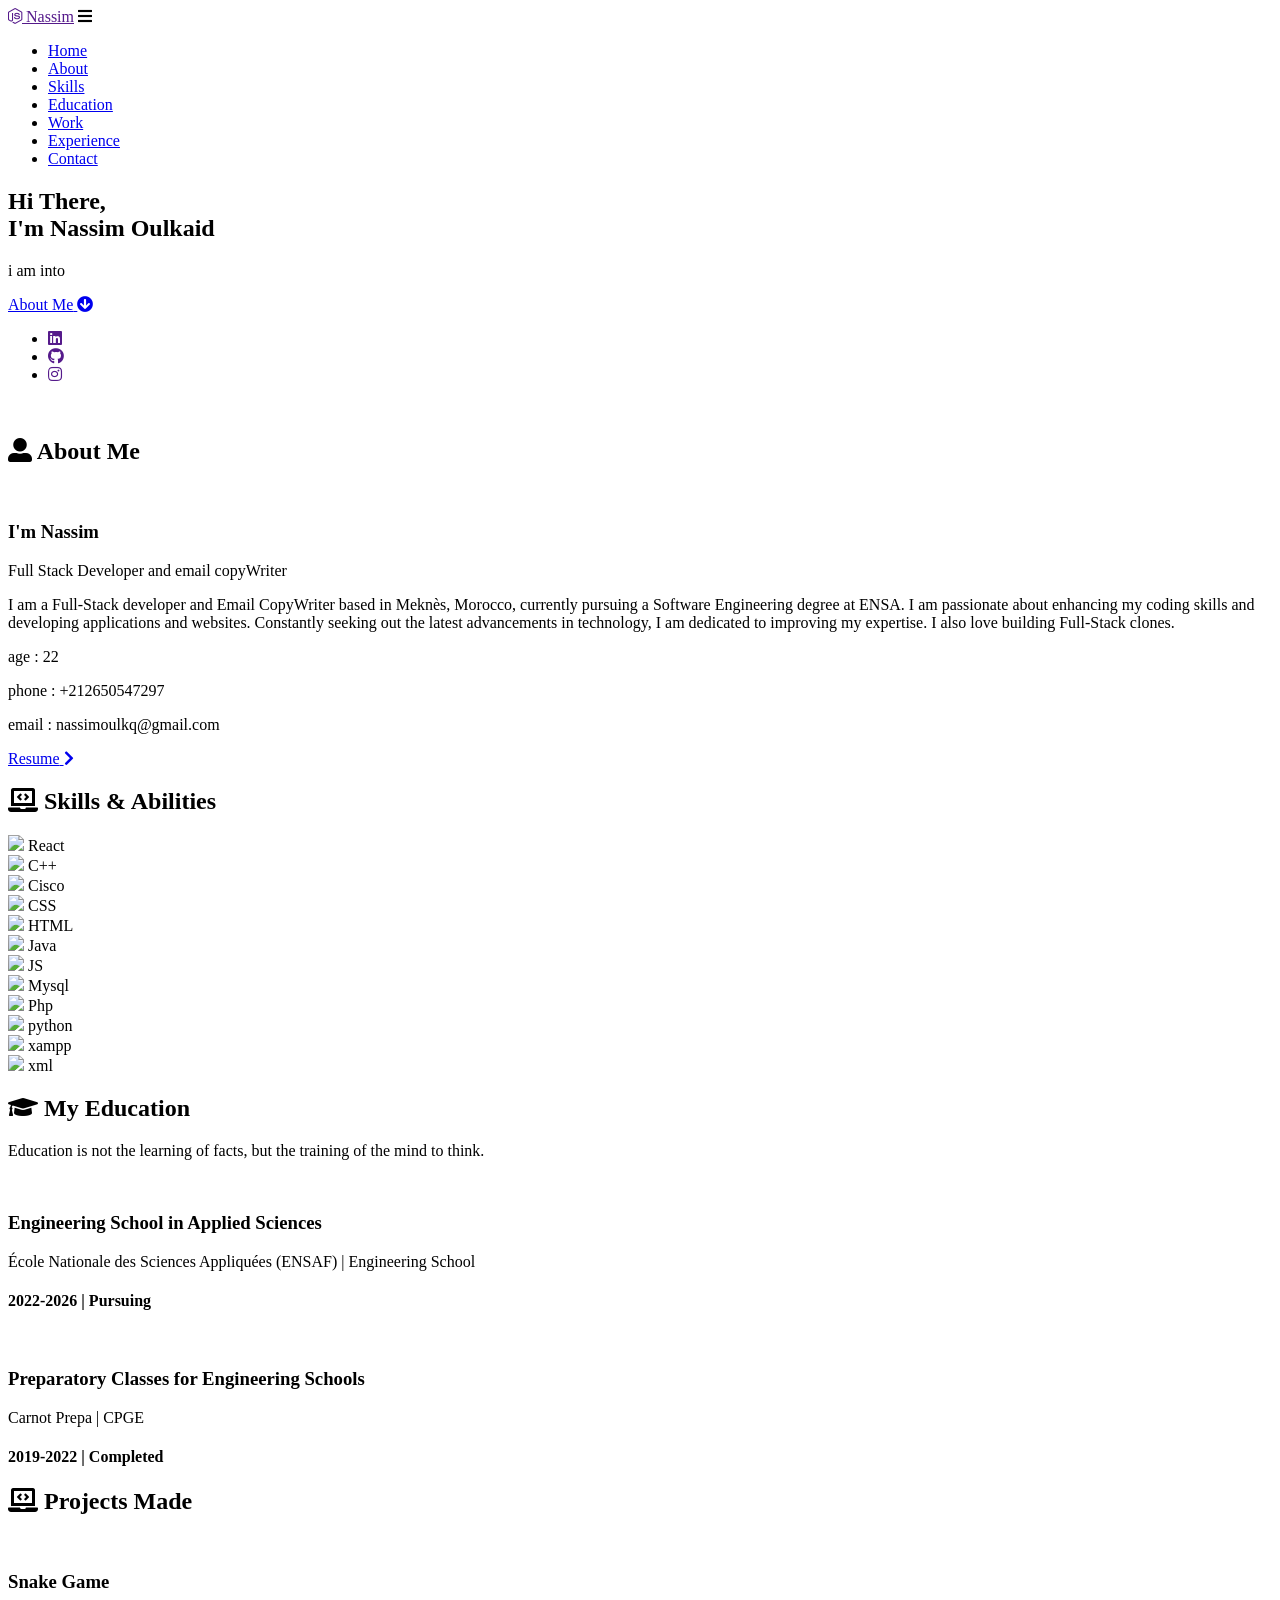
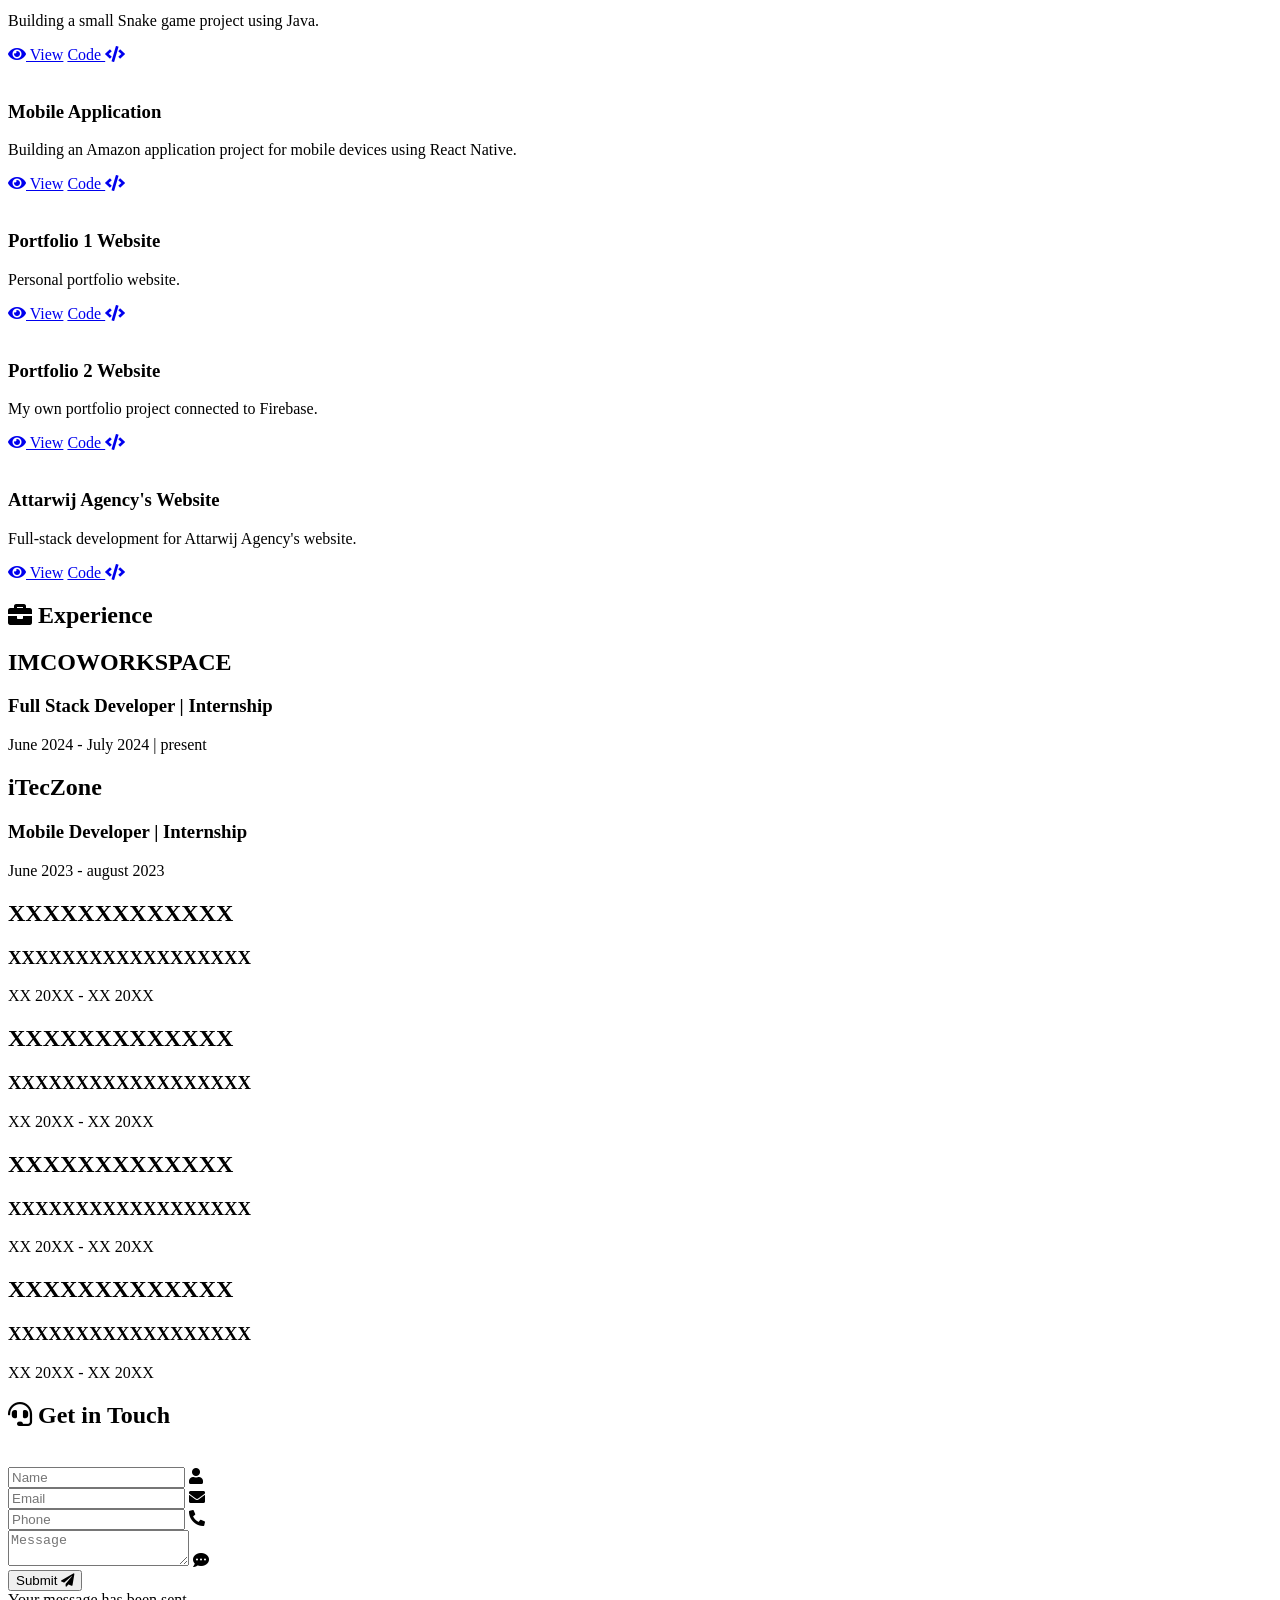
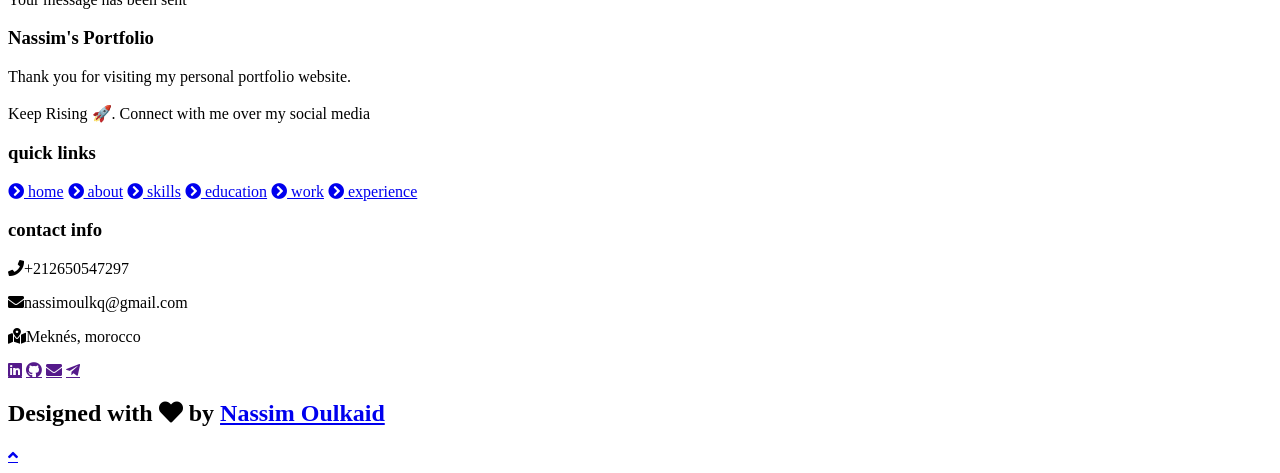
==== index.html @ 8aca0e91 "Updated files" ====
<!DOCTYPE html>
<html lang="en">
<head>
    <meta charset="UTF-8">
    <meta http-equiv="X-UA-Compatible" content="IE=edge">
    <meta name="viewport" content="width=device-width, initial-scale=1.0">
    <meta name="keywords" content="Nassim Oulkaid, portfolio, Nassim, full stack dev, personal portfolio lifecodes, portfolio design, portfolio website, personal portfolio" />
    <meta name="description" content="Welcome to Nassim's Portfolio. Full-Stack Web Developer and Android App Developer" />
    <!-- Custom CSS -->
    <link rel="stylesheet" href="style.css">
    <!-- Font Awesome -->
    <link rel="stylesheet" href="https://cdnjs.cloudflare.com/ajax/libs/font-awesome/5.15.3/css/all.min.css" integrity="sha512-iBBXm8fW90+nuLcSKlbmrPcLa0OT92xO1BIsZ+ywDWZCvqsWgccV3gFoRBv0z+8dLJgyAHIhR35VZc2oM/gI1w==" crossorigin="anonymous" referrerpolicy="no-referrer" />
    <!-- Favicon -->
    <link id='favicon' rel="shortcut icon" href="./assets/images/profile.png" type="image/x-png">
    <title>Portfolio | Nassim Oulkaid</title>
</head>
<body oncontextmenu="return false">
<!-- navbar starts -->
<header>
        <a href="" class="logo"><i class="fab fa-node-js"></i> Nassim</a>

        <div id="menu" class="fas fa-bars"></div>
        <nav class="navbar">
            <ul>
            <li><a class="active" href="#home">Home</a></li>
            <li><a href="#about">About</a></li>
            <li><a href="#skills">Skills</a></li>
            <li><a href="#education">Education</a></li>
            <li><a href="#work">Work</a></li>
            <li><a href="#experience">Experience</a></li>
            <li><a href="#contact">Contact</a></li>
            </ul>
        </nav>
</header>
<!-- navbar ends -->


<!-- hero section starts -->
<section class="home" id="home">
    <div id="particles-js"></div>

    <div class="content">
    <h2>Hi There,<br/> I'm Nassim <span>Oulkaid</span></h2>
    <p>i am into <span class="typing-text"></span></p>
    <a href="#about" class="btn"><span>About Me</span>
      <i class="fas fa-arrow-circle-down"></i>
    </a>
    <div class="socials">
        <ul class="social-icons">
          <li><a class="linkedin" aria-label="LinkedIn" href="" target="_blank"><i class="fab fa-linkedin"></i></a></li> 
          <li><a class="github" aria-label="GitHub" href="" target="_blank"><i class="fab fa-github"></i></a></li>
          <li><a class="instagram" aria-label="Instagram" href=""><i class="fab fa-instagram" target="_blank"></i></a></li>
        </ul>
      </div>
    </div>
<div class="image">
    <img draggable="false" class="tilt" src="./assets/images/profile.png" alt="">
</div>
</section>
<!-- hero section ends -->


<!-- about section starts -->
<section class="about" id="about">
    <h2 class="heading"><i class="fas fa-user-alt"></i> About <span>Me</span></h2>
    
    <div class="row">

    <div class="image">
        <img draggable="false" class="tilt" src="./assets/images/profile2.jpeg" alt="">
    </div>
    <div class="content">
        <h3>I'm Nassim</h3>
        <span class="tag">Full Stack Developer and email copyWriter</span>
        
        <p>I am a Full-Stack developer and Email CopyWriter based in Meknès, Morocco,
           currently pursuing a Software Engineering degree at ENSA.
           I am passionate about enhancing my coding skills and developing applications and websites.
           Constantly seeking out the latest advancements in technology,
           I am dedicated to improving my expertise. I also love building Full-Stack clones. </p>
        
        <div class="box-container">
            <div class="box">
              <p><span> age : </span> 22 </p>
              <p><span> phone : </span> +212650547297 </p>
            </div> 
            <div class="box">
              <p><span> email : </span> nassimoulkq@gmail.com</p>
            </div>
        </div>
        
        <div class="resumebtn">
            <a href="#" target="_blank" class="btn"><span>Resume</span>
                <i class="fas fa-chevron-right"></i>
            </a>
        </div>

    </div>
    </div>
</section>
<!-- about section ends -->

<!-- skills section starts -->
<section class="skills" id="skills">

    <h2 class="heading"><i class="fas fa-laptop-code"></i> Skills & <span>Abilities</span></h2>

    <div class="container">
          <div class="row" id="skillsContainer">

            <div class="bar">
              <div class="info">
                <img src="assets/icones/atom.png"/>
                <span>React</span>
              </div>
            </div> 
            <div class="bar">
              <div class="info">
                <img src="assets/icones/c-.png"/>
                <span>C++</span>
              </div>
            </div> 
            <div class="bar">
              <div class="info">
                <img src="assets/icones/cisco.png"/>
                <span>Cisco</span>
              </div>
            </div> 
            <div class="bar">
              <div class="info">
                <img src="assets/icones/css-3.png"/>
                <span>CSS</span>
              </div>
            </div> 
            <div class="bar">
              <div class="info">
                <img src="assets/icones/html.png"/>
                <span>HTML</span>
              </div>
            </div> 
            <div class="bar">
              <div class="info">
                <img src="assets/icones/java.png"/>
                <span>Java</span>
              </div>
            </div> 
            <div class="bar">
              <div class="info">
                <img src="assets/icones/js.png"/>
                <span>JS</span>
              </div>
            </div> 
            <div class="bar">
              <div class="info">
                <img src="assets/icones/mysql.png"/>
                <span>Mysql</span>
              </div>
            </div> 
            <div class="bar">
              <div class="info">
                <img src="assets/icones/php.png"/>
                <span>Php</span>
              </div>
            </div>
            <div class="bar">
              <div class="info">
                <img src="assets/icones/python.png"/>
                <span>python</span>
              </div>
            </div>
            <div class="bar">
              <div class="info">
                <img src="assets/icones/xampp.png"/>
                <span>xampp</span>
              </div>
            </div>
            <div class="bar">
              <div class="info">
                <img src="assets/icones/xml.png"/>
                <span>xml</span>
              </div>
            </div>
      </div>
</div>
</section>
<!-- skills section ends -->


<!-- education section starts -->
<section class="education" id="education">

  <h1 class="heading"><i class="fas fa-graduation-cap"></i> My <span>Education</span></h1>

    <p class="qoute">Education is not the learning of facts, but the training of the mind to think.</p>

    <div class="box-container">

    <div class="box">
        <div class="image">
        <img draggable="false" src="./assets/images/educat/images.jpeg" alt="">
        </div>
        <div class="content">
        <h3>Engineering School in Applied Sciences</h3>
        <p>École Nationale des Sciences Appliquées (ENSAF) | Engineering School</p>
        <h4>2022-2026 | Pursuing</h4>
        </div>
    </div>

    <div class="box">
      <div class="image">
      <img draggable="false" src="./assets/images/educat/carnot_cpge.jpeg" alt="">
      </div>
      <div class="content">
      <h3>Preparatory Classes for Engineering Schools</h3>
      <p>Carnot Prepa | CPGE</p>
      <h4>2019-2022 | Completed</h4>
      </div>
    </div>

</div>
</section>
<!-- education section ends -->


<!-- work project section starts -->
<section class="work" id="work">

  <h2 class="heading"><i class="fas fa-laptop-code"></i> Projects <span>Made</span></h2>

  <div class="box-container">

    <div class="box tilt">
      <img draggable="false" src="./assets/images/projects/project1.png" alt="" />
      <div class="content">
        <div class="tag">
        <h3>Snake Game</h3>
        </div>
        <div class="desc">
          <p>Building a small Snake game project using Java.</p>
          <div class="btns">
            <a href="#" class="btn" target="_blank"><i class="fas fa-eye"></i> View</a>
            <a href="#" class="btn" target="_blank">Code <i class="fas fa-code"></i></a>
          </div>
        </div>
      </div>
    </div>
    <div class="box tilt">
      <img draggable="false" src="./assets/images/projects/project5.jpeg" alt="" />
      <div class="content">
        <div class="tag">
        <h3>Mobile Application</h3>
        </div>
        <div class="desc">
          <p>Building an Amazon application project for mobile devices using React Native.</p>
          <div class="btns">
            <a href="#" class="btn" target="_blank"><i class="fas fa-eye"></i> View</a>
            <a href="#" class="btn" target="_blank">Code <i class="fas fa-code"></i></a>
          </div>
        </div>
      </div>
    </div>
    <div class="box tilt">
      <img draggable="false" src="./assets/images/projects/project4.png" alt="" />
      <div class="content">
        <div class="tag">
        <h3>Portfolio 1 Website</h3>
        </div>
        <div class="desc">
          <p>Personal portfolio website.</p>
          <div class="btns">
            <a href="#" class="btn" target="_blank"><i class="fas fa-eye"></i> View</a>
            <a href="#" class="btn" target="_blank">Code <i class="fas fa-code"></i></a>
          </div>
        </div>
      </div>
    </div>
    <div class="box tilt">
      <img draggable="false" src="./assets/images/projects/project2.png" alt="" />
      <div class="content">
        <div class="tag">
        <h3>Portfolio 2 Website</h3>
        </div>
        <div class="desc">
          <p>My own portfolio project connected to Firebase.</p>
          <div class="btns">
            <a href="#" class="btn" target="_blank"><i class="fas fa-eye"></i> View</a>
            <a href="#" class="btn" target="_blank">Code <i class="fas fa-code"></i></a>
          </div>
        </div>
      </div>
    </div>
    <div class="box tilt">
      <img draggable="false" src="./assets/images/projects/project3.png" alt="" />
      <div class="content">
        <div class="tag">
        <h3>Attarwij Agency's Website</h3>
        </div>
        <div class="desc">
          <p>Full-stack development for Attarwij Agency's website.</p>
          <div class="btns">
            <a href="#" class="btn" target="_blank"><i class="fas fa-eye"></i> View</a>
            <a href="#" class="btn" target="_blank">Code <i class="fas fa-code"></i></a>
          </div>
        </div>
      </div>
    </div>

</section>
<!-- work project section ends -->

<!-- experience section starts -->
<section class="experience" id="experience">

  <h2 class="heading"><i class="fas fa-briefcase"></i> Experience </h2>

  <div class="timeline">

    <div class="container right">
      <div class="content">
        <div class="tag">
          <h2>IMCOWORKSPACE</h2>
        </div>
        <div class="desc">
            <h3>Full Stack Developer | Internship</h3>
            <p>June 2024 - July 2024 | present</p>
        </div>
      </div>
    </div>

    <div class="container left">
      <div class="content">
        <div class="tag">
          <h2>iTecZone</h2>
        </div>
        <div class="desc">
            <h3>Mobile Developer | Internship</h3>
            <p>June 2023 - august 2023</p>
        </div>
      </div>
    </div>

    <div class="container right">
      <div class="content">
        <div class="tag">
          <h2>XXXXXXXXXXXXX</h2>
        </div>
        <div class="desc">
            <h3>XXXXXXXXXXXXXXXXXX</h3>
            <p>XX 20XX - XX 20XX</p>
        </div>
      </div>
    </div>

    <div class="container left">
      <div class="content">
        <div class="tag">
          <h2>XXXXXXXXXXXXX</h2>
        </div>
        <div class="desc">
            <h3>XXXXXXXXXXXXXXXXXX</h3>
            <p>XX 20XX - XX 20XX</p>
        </div>
      </div>
    </div>

    <div class="container right">
      <div class="content">
        <div class="tag">
          <h2>XXXXXXXXXXXXX</h2>
        </div>
        <div class="desc">
            <h3>XXXXXXXXXXXXXXXXXX</h3>
            <p>XX 20XX - XX 20XX</p>
        </div>
      </div>
    </div>

    <div class="container left">
      <div class="content">
        <div class="tag">
          <h2>XXXXXXXXXXXXX</h2>
        </div>
        <div class="desc">
            <h3>XXXXXXXXXXXXXXXXXX</h3>
            <p>XX 20XX - XX 20XX</p>
        </div>
      </div>
    </div>
  </div>
</div>

</section>
<!-- experience section ends -->

<!-- contact section starts -->
<section class="contact" id="contact">
  <h2 class="heading"><i class="fas fa-headset"></i> Get in <span>Touch</span></h2>

  <div class="container">
    <div class="content">
      <div class="image-box">
        <img draggable="false" src="./assets/images/contact1.png" alt="">
      </div>
      <form id="contact-form">
        <div class="form-group">
          <div class="field">
            <input type="text" id="name" name="name" placeholder="Name" required>
            <i class='fas fa-user'></i>
          </div>
          <div class="field">
            <input type="email" id="email" name="email" placeholder="Email" required>
            <i class='fas fa-envelope'></i>
          </div>
          <div class="field">
            <input type="tel" id="phone" name="phone" placeholder="Phone">
            <i class='fas fa-phone-alt'></i>
          </div>
          <div class="message">
            <textarea id="message" name="message" placeholder="Message" required></textarea>
            <i class="fas fa-comment-dots"></i>
          </div>
        </div>
        <div class="button-area">
          <button type="submit">Submit <i class="fa fa-paper-plane"></i></button>
        </div>
        <div class="alert" id="alert">Your message has been sent</div>
      </form>
    </div>
  </div>
</section>

<script src="https://www.gstatic.com/firebasejs/8.10.0/firebase-app.js"></script>
<script src="https://www.gstatic.com/firebasejs/8.10.0/firebase-database.js"></script>

<script>
  const firebaseConfig = {
      apiKey: "AIzaSyCeFVf-O20zd1PCYxMW8PbV7Emu2m5xc88",
      authDomain: "nassimoulkaid-2afe3.firebaseapp.com",
      databaseURL: "https://nassimoulkaid-2afe3-default-rtdb.firebaseio.com",
      projectId: "nassimoulkaid-2afe3",
      storageBucket: "nassimoulkaid-2afe3.appspot.com",
      messagingSenderId: "258063624021",
      appId: "1:258063624021:web:4192179e461d192870b1dc"
  };
      // Initialize Firebase
  firebase.initializeApp(firebaseConfig);

  var ContactformDB = firebase.database().ref('Contactform');
  document.getElementById('contact-form').addEventListener('submit', submitForm );

  function submitForm(e) {
      e.preventDefault();
      var fullName = getElementByVal('name');
      var email = getElementByVal('email');
      var phone = getElementByVal('phone');
      var message = getElementByVal('message');
      saveMessages(fullName, email, phone, message);

      // Show the alert
      var alert = document.getElementById('alert');
      alert.style.display = 'block';

      // Clear the form fields
      document.getElementById('contact-form').reset();

      // Hide the alert after 3 seconds
      setTimeout(() => {
          alert.style.display = 'none';
      }, 3000);
  }

  const getElementByVal = (id) => {
      return document.getElementById(id).value;
  }

  const saveMessages = (fullName, email, phone, message) => {
      var newContactformDB = ContactformDB.push();
      newContactformDB.set({
          fullName: fullName,
          email: email,
          phone: phone,
          message: message,
      });
  }
</script>
<!-- contact section ends -->


<!-- footer section starts -->
<section class="footer">

  <div class="box-container">

      <div class="box">
          <h3>Nassim's Portfolio</h3>
          <p>Thank you for visiting my personal portfolio website.<br/> <br/> Keep Rising 🚀. Connect with me over my social media</p>
      </div>

      <div class="box">
          <h3>quick links</h3>
          <a href="#home"><i class="fas fa-chevron-circle-right"></i> home</a>
          <a href="#about"><i class="fas fa-chevron-circle-right"></i> about</a>
          <a href="#skills"><i class="fas fa-chevron-circle-right"></i> skills</a>
          <a href="#education"><i class="fas fa-chevron-circle-right"></i> education</a>
          <a href="#work"><i class="fas fa-chevron-circle-right"></i> work</a>
          <a href="#experience"><i class="fas fa-chevron-circle-right"></i> experience</a>
      </div>

      <div class="box">
          <h3>contact info</h3>
          <p> <i class="fas fa-phone"></i>+212650547297</p>
          <p> <i class="fas fa-envelope"></i>nassimoulkq@gmail.com</p>
          <p> <i class="fas fa-map-marked-alt"></i>Meknés, morocco</p>
          <div class="share">

              <a href="" class="fab fa-linkedin" aria-label="LinkedIn" target="_blank"></a>
              <a href="" class="fab fa-github" aria-label="GitHub" target="_blank"></a>
              <a href="" class="fas fa-envelope" aria-label="Mail" target="_blank"></a>
              <a href="" class="fab fa-telegram-plane" aria-label="Telegram" target="_blank"></a>
          </div>
      </div>
  </div>

  <h1 class="credit">Designed with <i class="fa fa-heart pulse"></i> by <a href="https://www.linkedin.com/in/jigar-sable"> Nassim Oulkaid</a></h1>

</section>
<!-- footer section ends -->


<!-- scroll top btn -->
<a href="#home" aria-label="ScrollTop" class="fas fa-angle-up" id="scroll-top"></a>
<!-- scroll back to top -->


<!-- ==== ALL MAJOR JAVASCRIPT CDNS STARTS ==== -->
<!-- jquery cdn -->
<script src="https://cdnjs.cloudflare.com/ajax/libs/jquery/3.6.0/jquery.min.js" integrity="sha512-894YE6QWD5I59HgZOGReFYm4dnWc1Qt5NtvYSaNcOP+u1T9qYdvdihz0PPSiiqn/+/3e7Jo4EaG7TubfWGUrMQ==" crossorigin="anonymous" referrerpolicy="no-referrer"></script>

<!-- typed.js cdn -->
<script src="https://cdnjs.cloudflare.com/ajax/libs/typed.js/2.0.5/typed.min.js" integrity="sha512-1KbKusm/hAtkX5FScVR5G36wodIMnVd/aP04af06iyQTkD17szAMGNmxfNH+tEuFp3Og/P5G32L1qEC47CZbUQ==" crossorigin="anonymous" referrerpolicy="no-referrer"></script>

<!-- particle.js links -->
<script src="./assets/js/particles.min.js"></script>
<script src="./assets/js/app.js"></script>

<!-- vanilla tilt.js links -->
<script src="https://cdnjs.cloudflare.com/ajax/libs/vanilla-tilt/1.7.0/vanilla-tilt.min.js" integrity="sha512-SttpKhJqONuBVxbRcuH0wezjuX+BoFoli0yPsnrAADcHsQMW8rkR84ItFHGIkPvhnlRnE2FaifDOUw+EltbuHg==" crossorigin="anonymous" referrerpolicy="no-referrer"></script>

<!-- scroll reveal anim -->
<script src="https://unpkg.com/scrollreveal"></script>

<script
      type="text/javascript"
      src="https://cdn.jsdelivr.net/npm/emailjs-com@3/dist/email.min.js"
    ></script>

<!-- ==== ALL MAJOR JAVASCRIPT CDNS ENDS ==== -->

<script src="./assets/js/script.js"></script>

</body>
</html>
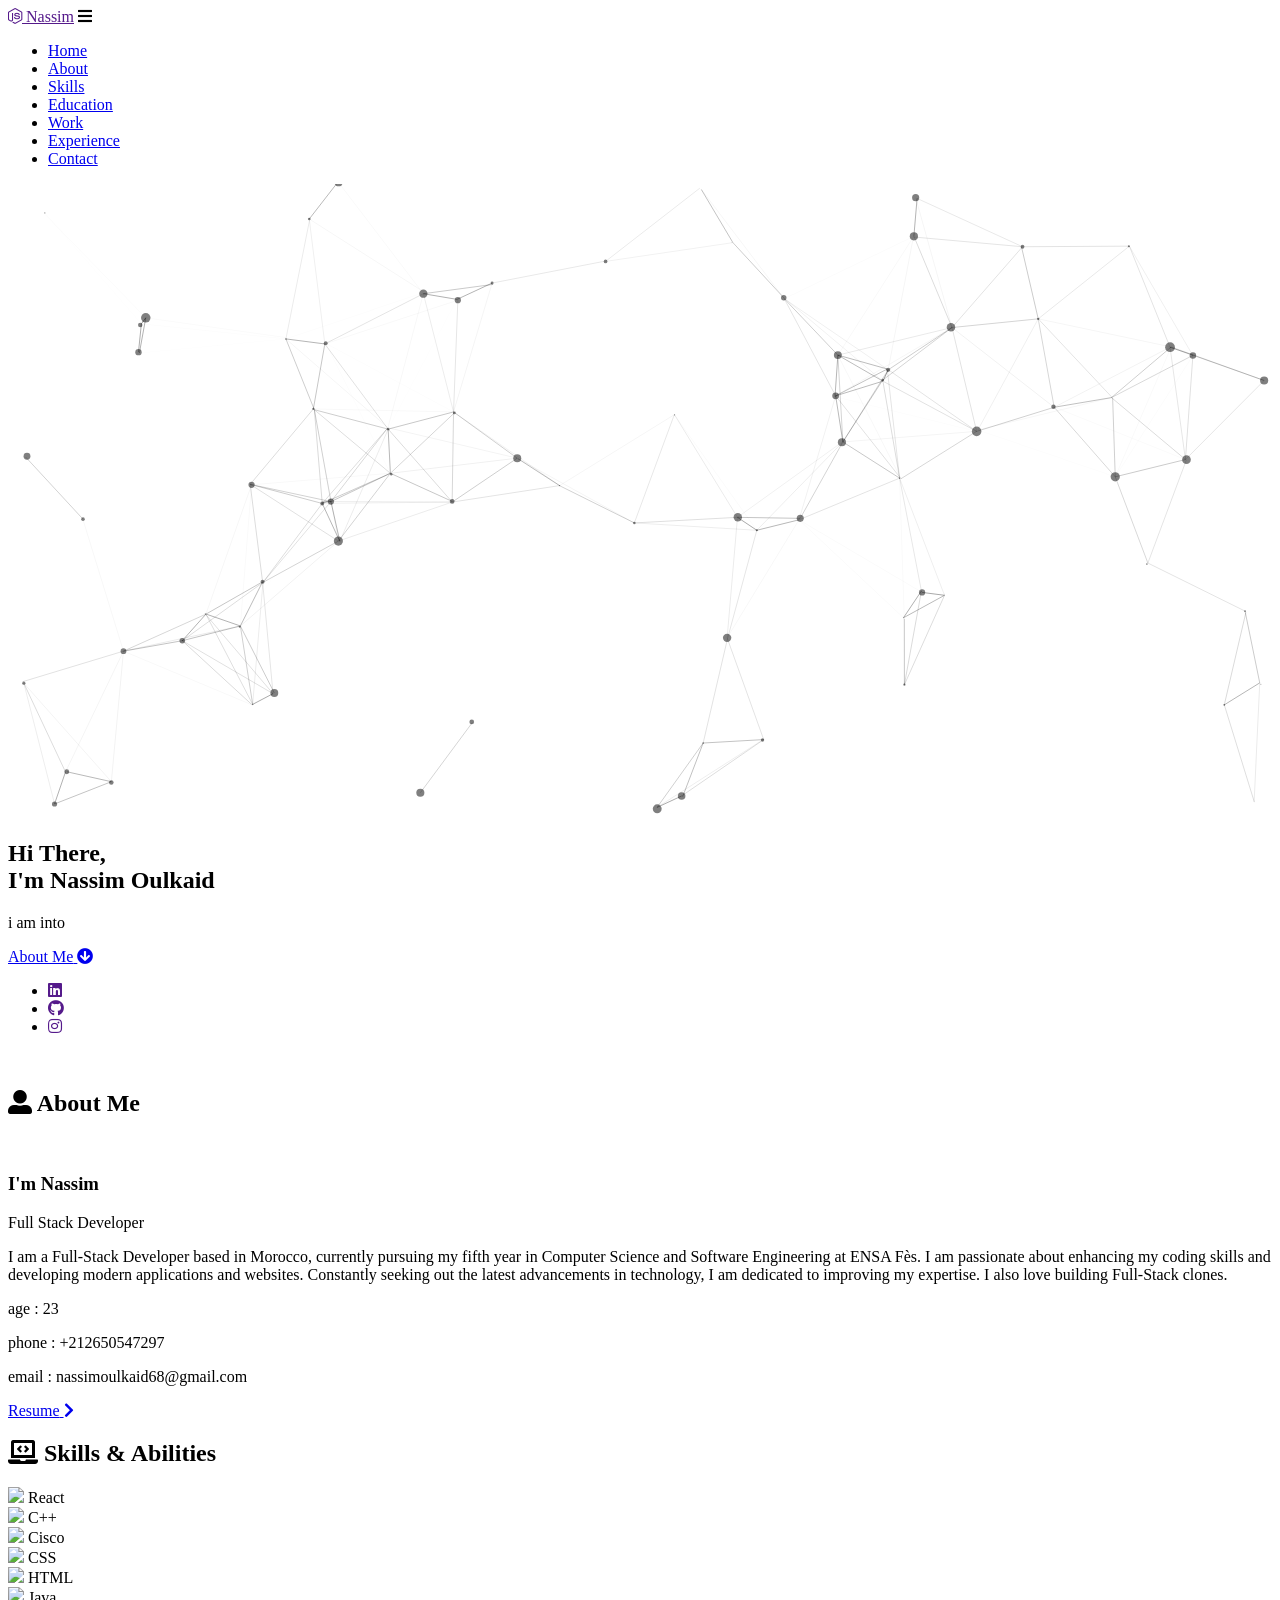
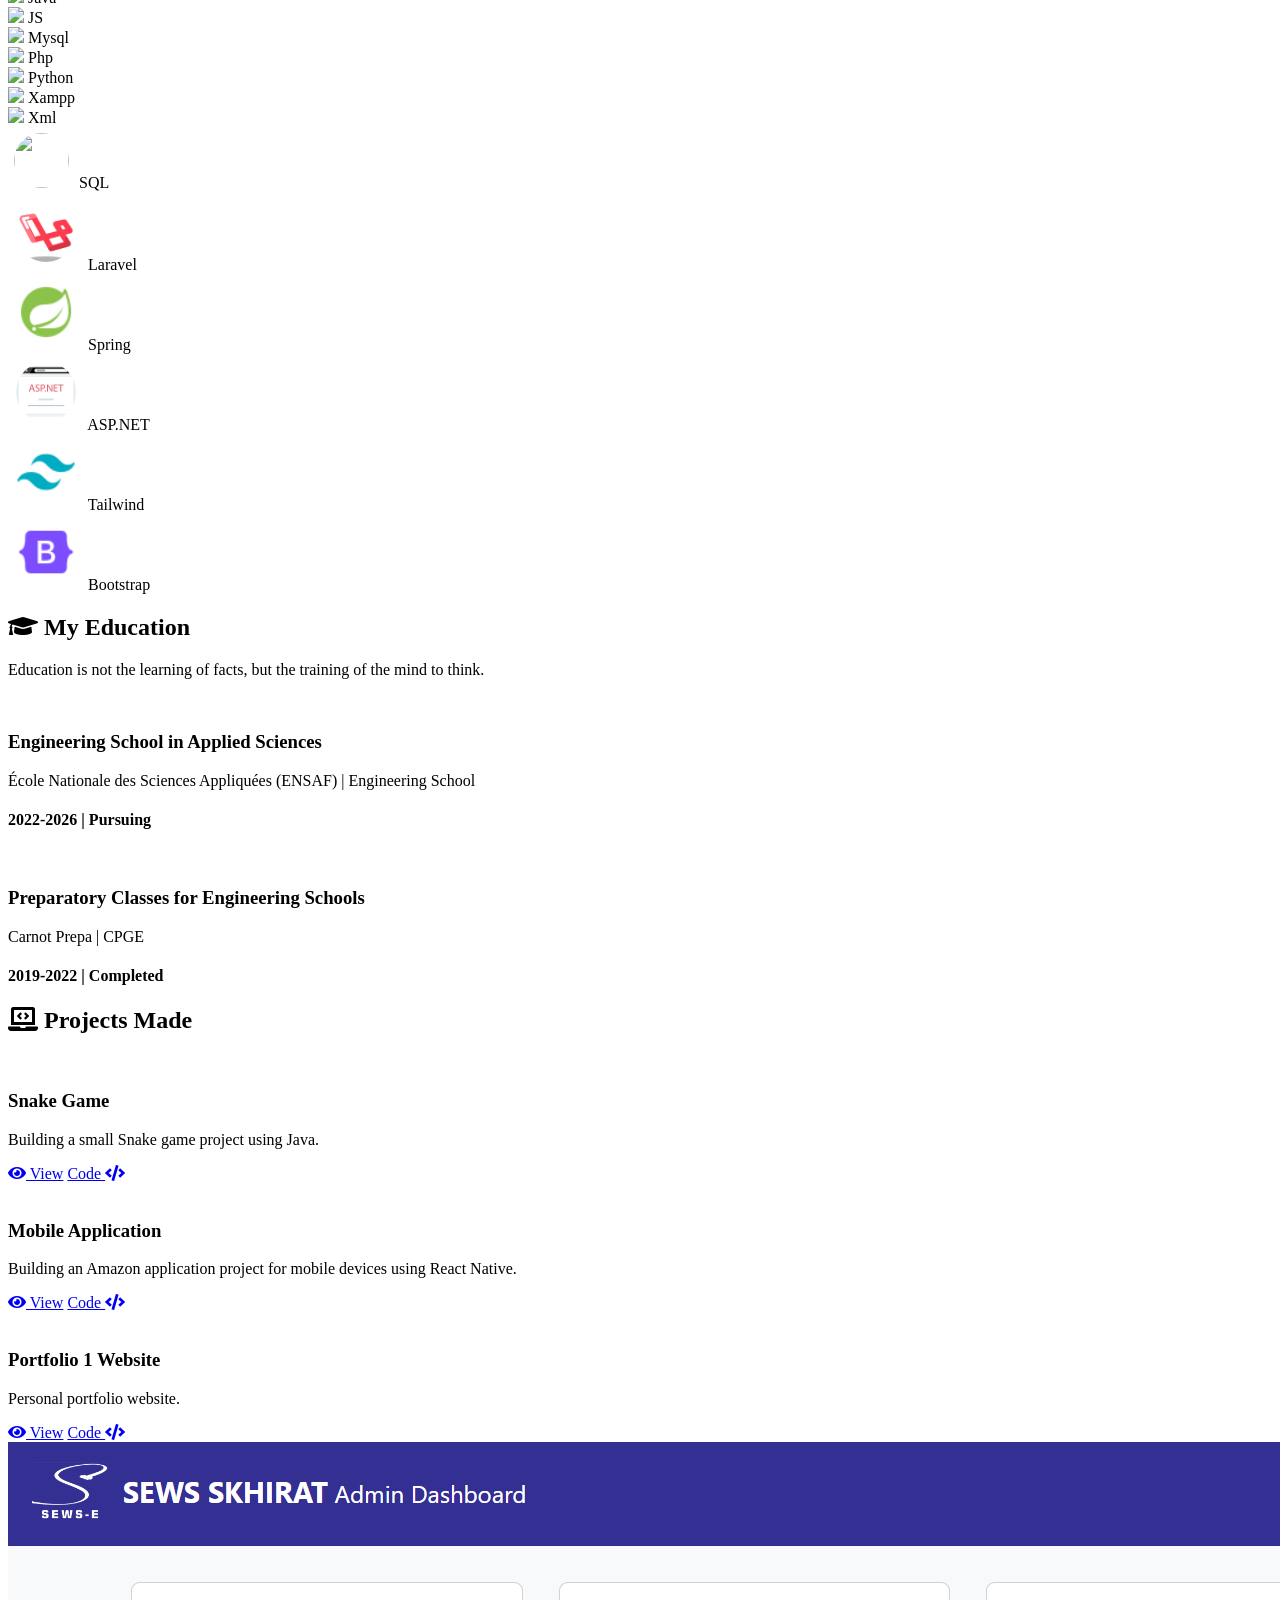
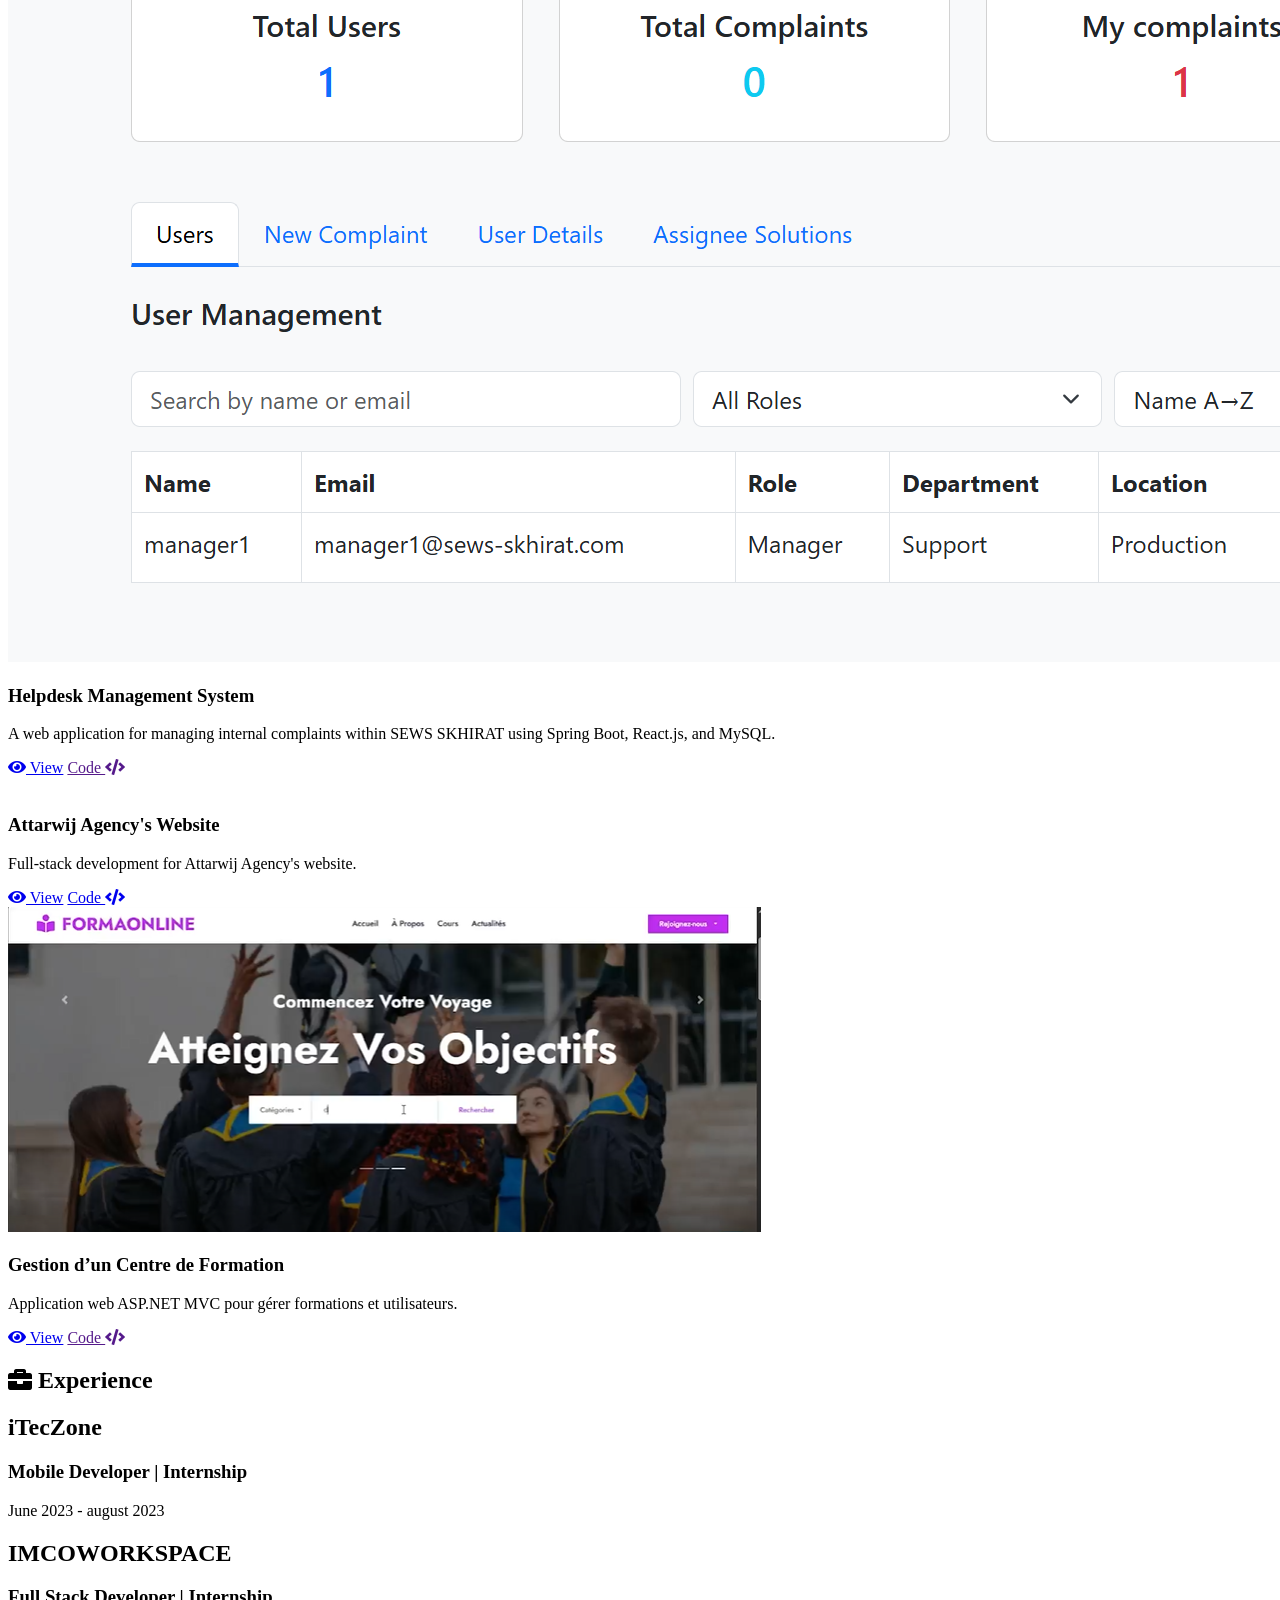
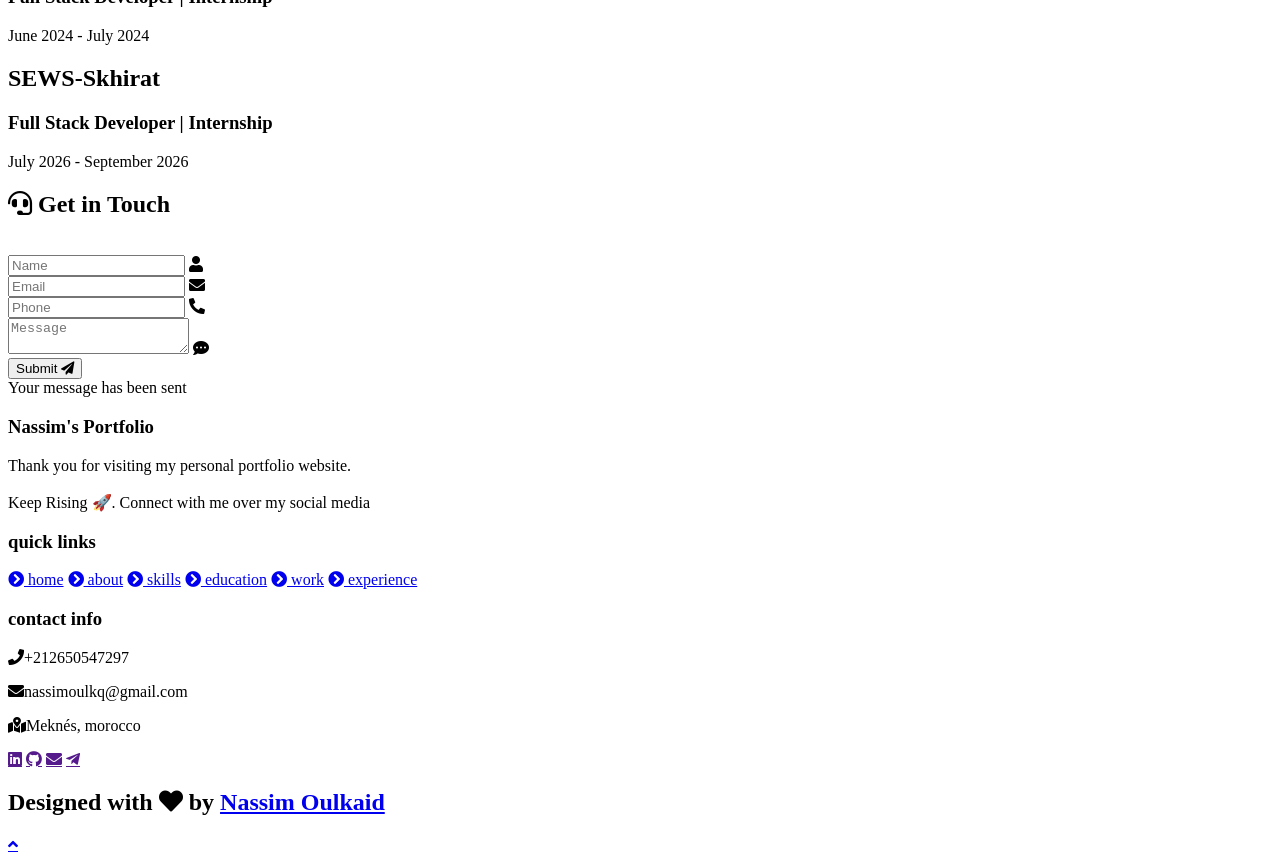
==== commit c3e8706c: "update portfolio: added new icons, projects, and CV" ====
--- a/index.html
+++ b/index.html
@@ -71,28 +71,29 @@
     </div>
     <div class="content">
         <h3>I'm Nassim</h3>
-        <span class="tag">Full Stack Developer and email copyWriter</span>
+        <span class="tag">Full Stack Developer</span>
         
-        <p>I am a Full-Stack developer and Email CopyWriter based in Meknès, Morocco,
-           currently pursuing a Software Engineering degree at ENSA.
-           I am passionate about enhancing my coding skills and developing applications and websites.
-           Constantly seeking out the latest advancements in technology,
-           I am dedicated to improving my expertise. I also love building Full-Stack clones. </p>
+        <p>I am a Full-Stack Developer based in Morocco,
+           currently pursuing my fifth year in Computer Science and Software Engineering at ENSA Fès.
+          I am passionate about enhancing my coding skills and developing modern applications and websites.
+          Constantly seeking out the latest advancements in technology,
+          I am dedicated to improving my expertise. I also love building Full-Stack clones.</p>
         
         <div class="box-container">
             <div class="box">
-              <p><span> age : </span> 22 </p>
+              <p><span> age : </span> 23 </p>
               <p><span> phone : </span> +212650547297 </p>
             </div> 
             <div class="box">
-              <p><span> email : </span> nassimoulkq@gmail.com</p>
+              <p><span> email : </span> nassimoulkaid68@gmail.com</p>
             </div>
         </div>
         
         <div class="resumebtn">
-            <a href="#" target="_blank" class="btn"><span>Resume</span>
-                <i class="fas fa-chevron-right"></i>
-            </a>
+          <a href="./CV_NassimOulkaid.pdf" download="CV_NassimOulkaid.pdf" target="_blank" class="btn">
+            <span>Resume</span>
+            <i class="fas fa-chevron-right"></i>
+          </a>
         </div>
 
     </div>
@@ -165,25 +166,76 @@
             <div class="bar">
               <div class="info">
                 <img src="assets/icones/python.png"/>
-                <span>python</span>
+                <span>Python</span>
               </div>
             </div>
             <div class="bar">
               <div class="info">
                 <img src="assets/icones/xampp.png"/>
-                <span>xampp</span>
+                <span>Xampp</span>
               </div>
             </div>
             <div class="bar">
               <div class="info">
                 <img src="assets/icones/xml.png"/>
-                <span>xml</span>
-              </div>
-            </div>
+                <span>Xml</span>
+              </div>
+            </div>
+            <!-- SQL Skill -->
+            <div class="bar">
+              <div class="info">
+                <img src="https://cdn-icons-png.flaticon.com/512/2772/2772128.png" 
+                     style="background:white; border-radius:50%; width:55px; height:55px; padding:6px;"/>
+                <span>SQL</span>
+              </div>
+            </div>
+            <!-- Laravel Skill -->
+            <div class="bar">
+              <div class="info">
+                <img src="assets/icones/icons8-laravel-64.png" 
+                     style="background:white; border-radius:50%; width:60px; height:60px; padding:8px;"/>
+                <span>Laravel</span>
+              </div>
+            </div>
+            <!-- Spring Boot Skill -->
+            <div class="bar">
+              <div class="info">
+                <img src="assets/icones/icons8-spring-boot-48.png" 
+                     style="background:white; border-radius:50%; width:60px; height:60px; padding:8px;"/>
+                <span>Spring</span>
+              </div>
+            </div>
+            <!-- ASP.NET Skill -->
+            <div class="bar">
+              <div class="info">
+                <img src="assets/icones/aspnet.png" 
+                     style="background:white; border-radius:50%; width:60px; height:60px; padding:8px;"/>
+                <span>ASP.NET</span>
+              </div>
+            </div>
+            <!-- Tailwind CSS Skill -->
+            <div class="bar">
+              <div class="info">
+                <img src="assets/icones/icons8-tailwind-css-48.png" 
+                     style="background:white; border-radius:50%; width:60px; height:60px; padding:8px;"/>
+                <span>Tailwind</span>
+              </div>
+            </div>
+            <!-- Bootstrap Skill -->
+            <div class="bar">
+              <div class="info">
+                <img src="assets/icones/icons8-bootstrap-48.png" 
+                     style="background:white; border-radius:50%; width:60px; height:60px; padding:8px;"/>
+                <span>Bootstrap</span>
+              </div>
+            </div>
+
       </div>
 </div>
 </section>
 <!-- skills section ends -->
+
+
 
 
 <!-- education section starts -->
@@ -269,22 +321,22 @@
           <p>Personal portfolio website.</p>
           <div class="btns">
             <a href="#" class="btn" target="_blank"><i class="fas fa-eye"></i> View</a>
-            <a href="#" class="btn" target="_blank">Code <i class="fas fa-code"></i></a>
+            <a href="https://github.com/nassimoulkaid/Nassim_Portfolio" class="btn" target="_blank">Code <i class="fas fa-code"></i></a>
           </div>
         </div>
       </div>
     </div>
     <div class="box tilt">
-      <img draggable="false" src="./assets/images/projects/project2.png" alt="" />
-      <div class="content">
-        <div class="tag">
-        <h3>Portfolio 2 Website</h3>
-        </div>
-        <div class="desc">
-          <p>My own portfolio project connected to Firebase.</p>
+      <img draggable="false" src="./assets/images/projects/projet6.png" alt="" />
+      <div class="content">
+        <div class="tag">
+        <h3>Helpdesk Management System</h3>
+        </div>
+        <div class="desc">
+          <p>A web application for managing internal complaints within SEWS SKHIRAT using Spring Boot, React.js, and MySQL.</p>
           <div class="btns">
             <a href="#" class="btn" target="_blank"><i class="fas fa-eye"></i> View</a>
-            <a href="#" class="btn" target="_blank">Code <i class="fas fa-code"></i></a>
+            <a href="" class="btn" target="_blank">Code <i class="fas fa-code"></i></a>
           </div>
         </div>
       </div>
@@ -299,11 +351,26 @@
           <p>Full-stack development for Attarwij Agency's website.</p>
           <div class="btns">
             <a href="#" class="btn" target="_blank"><i class="fas fa-eye"></i> View</a>
-            <a href="#" class="btn" target="_blank">Code <i class="fas fa-code"></i></a>
-          </div>
-        </div>
-      </div>
-    </div>
+            <a href="https://github.com/nassimoulkaid/attarwij" class="btn" target="_blank">Code <i class="fas fa-code"></i></a>
+          </div>
+        </div>
+      </div>
+    </div>
+    <div class="box tilt">
+  <img draggable="false" src="./assets/images/projects/projet7.png" alt="Application de gestion d’un centre de formation" />
+  <div class="content">
+    <div class="tag">
+      <h3>Gestion d’un Centre de Formation</h3>
+    </div>
+    <div class="desc">
+      <p>Application web ASP.NET MVC pour gérer formations et utilisateurs.</p>
+      <div class="btns">
+        <a href="#" class="btn" target="_blank"><i class="fas fa-eye"></i> View</a>
+        <a href="" class="btn" target="_blank">Code <i class="fas fa-code"></i></a>
+      </div>
+    </div>
+  </div>
+</div>
 
 </section>
 <!-- work project section ends -->
@@ -318,18 +385,6 @@
     <div class="container right">
       <div class="content">
         <div class="tag">
-          <h2>IMCOWORKSPACE</h2>
-        </div>
-        <div class="desc">
-            <h3>Full Stack Developer | Internship</h3>
-            <p>June 2024 - July 2024 | present</p>
-        </div>
-      </div>
-    </div>
-
-    <div class="container left">
-      <div class="content">
-        <div class="tag">
           <h2>iTecZone</h2>
         </div>
         <div class="desc">
@@ -339,50 +394,26 @@
       </div>
     </div>
 
+    <div class="container left">
+      <div class="content">
+        <div class="tag">
+          <h2>IMCOWORKSPACE</h2>
+        </div>
+        <div class="desc">
+            <h3>Full Stack Developer | Internship</h3>
+            <p>June 2024 - July 2024</p>
+        </div>
+      </div>
+    </div>
+
     <div class="container right">
       <div class="content">
         <div class="tag">
-          <h2>XXXXXXXXXXXXX</h2>
-        </div>
-        <div class="desc">
-            <h3>XXXXXXXXXXXXXXXXXX</h3>
-            <p>XX 20XX - XX 20XX</p>
-        </div>
-      </div>
-    </div>
-
-    <div class="container left">
-      <div class="content">
-        <div class="tag">
-          <h2>XXXXXXXXXXXXX</h2>
-        </div>
-        <div class="desc">
-            <h3>XXXXXXXXXXXXXXXXXX</h3>
-            <p>XX 20XX - XX 20XX</p>
-        </div>
-      </div>
-    </div>
-
-    <div class="container right">
-      <div class="content">
-        <div class="tag">
-          <h2>XXXXXXXXXXXXX</h2>
-        </div>
-        <div class="desc">
-            <h3>XXXXXXXXXXXXXXXXXX</h3>
-            <p>XX 20XX - XX 20XX</p>
-        </div>
-      </div>
-    </div>
-
-    <div class="container left">
-      <div class="content">
-        <div class="tag">
-          <h2>XXXXXXXXXXXXX</h2>
-        </div>
-        <div class="desc">
-            <h3>XXXXXXXXXXXXXXXXXX</h3>
-            <p>XX 20XX - XX 20XX</p>
+          <h2>SEWS-Skhirat</h2>
+        </div>
+        <div class="desc">
+            <h3>Full Stack Developer | Internship</h3>
+            <p>July 2026 - September 2026</p>
         </div>
       </div>
     </div>
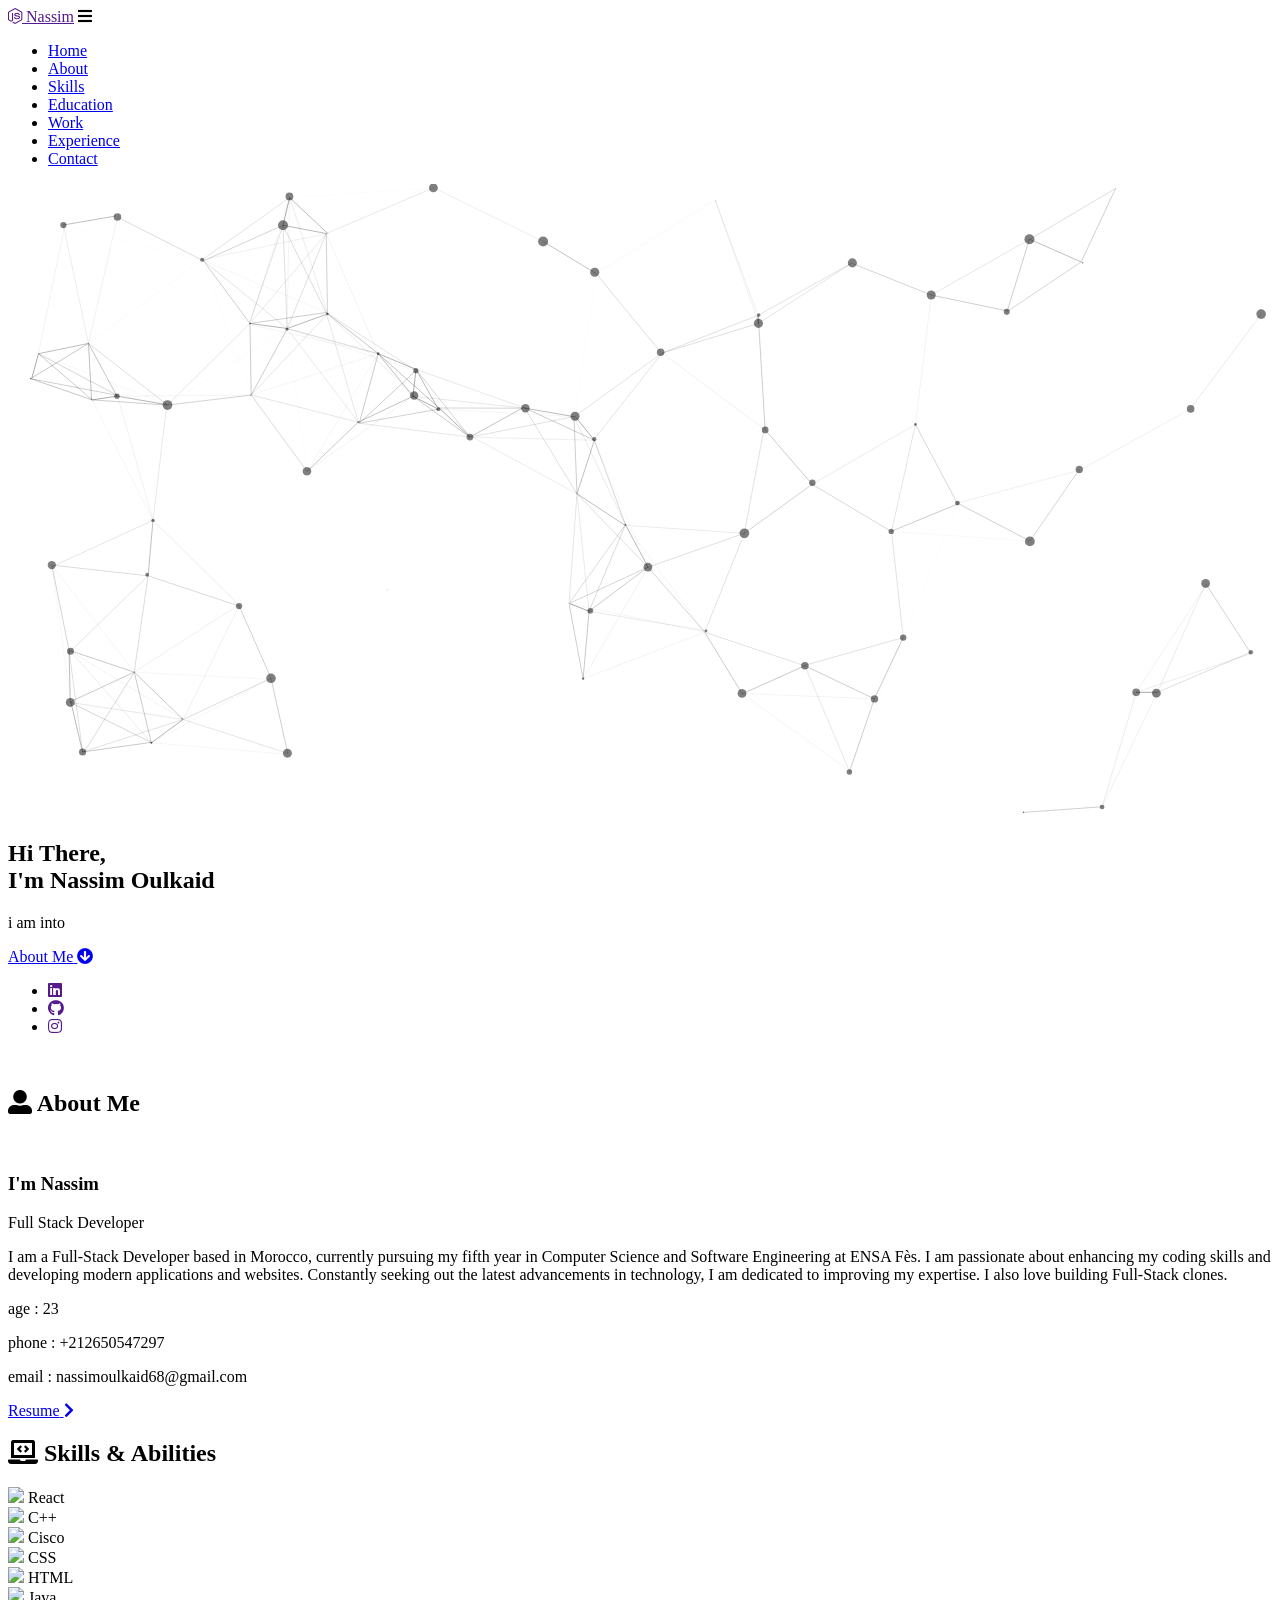
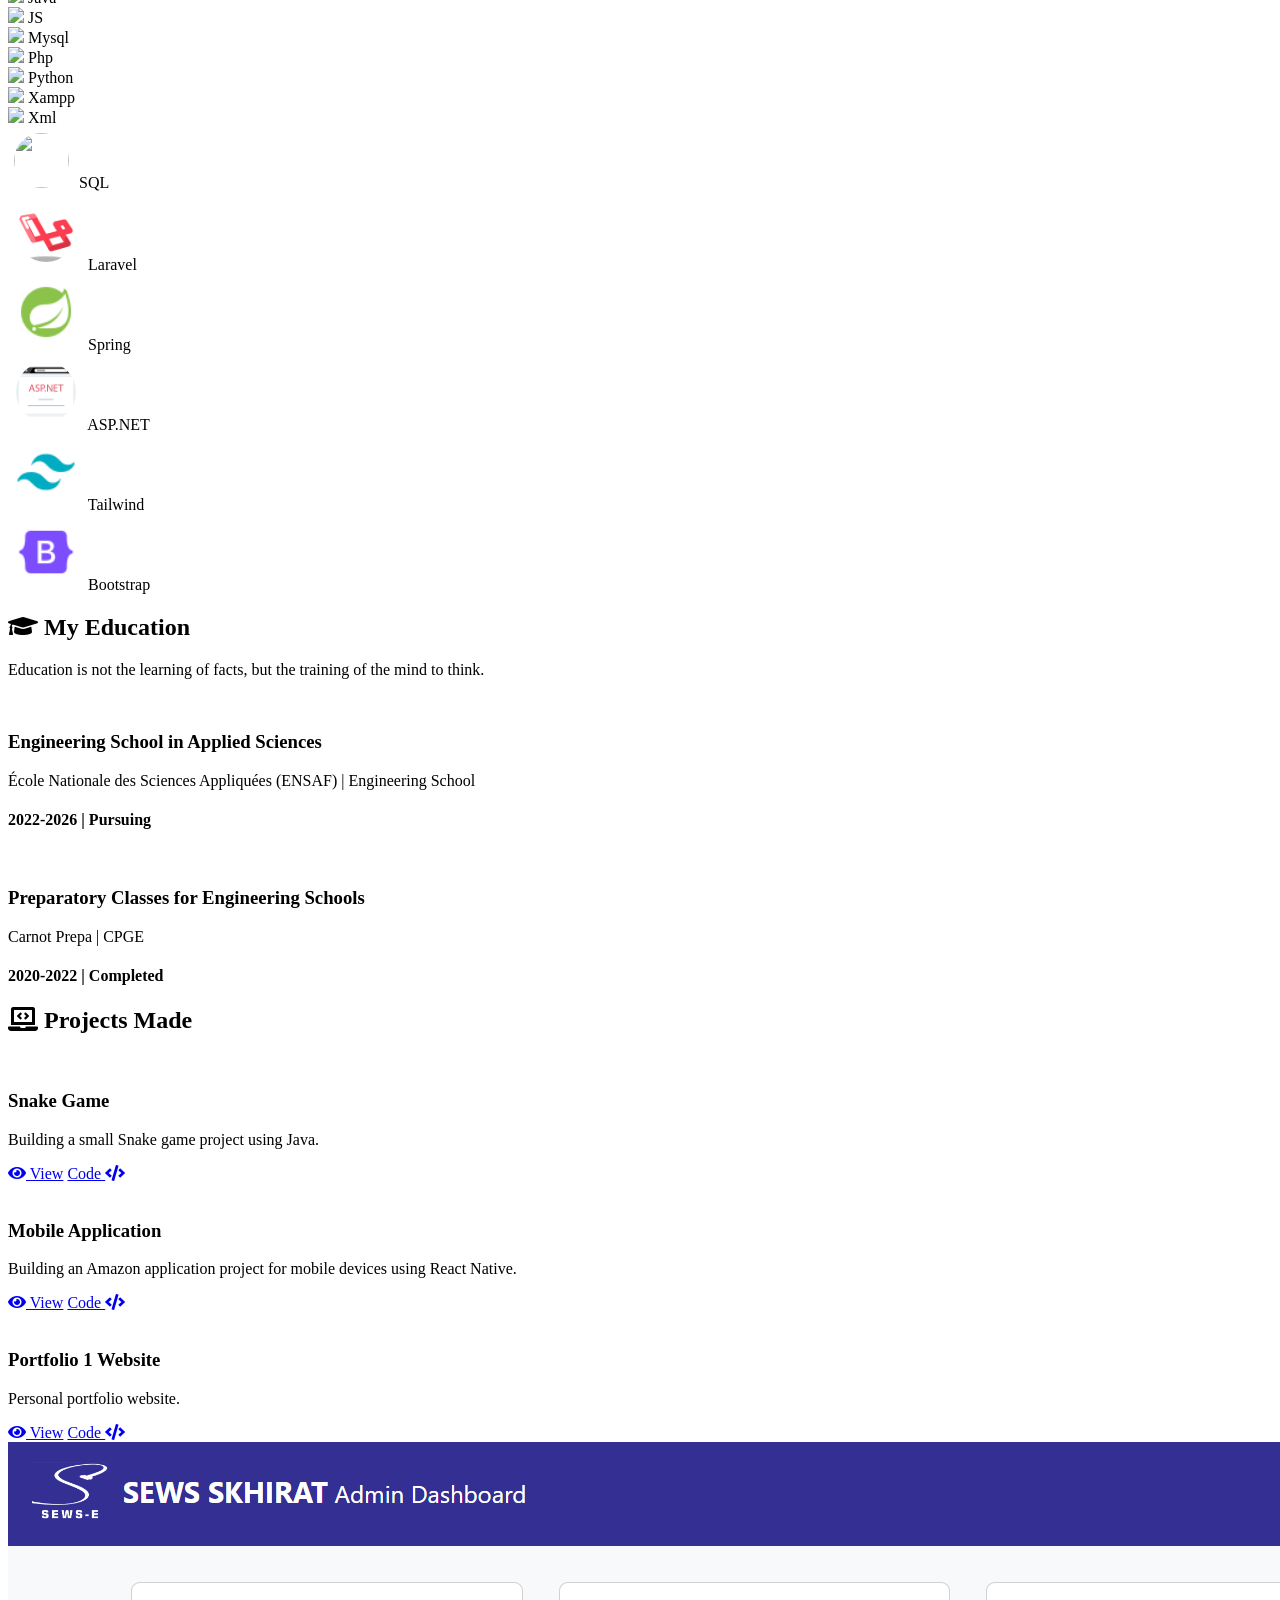
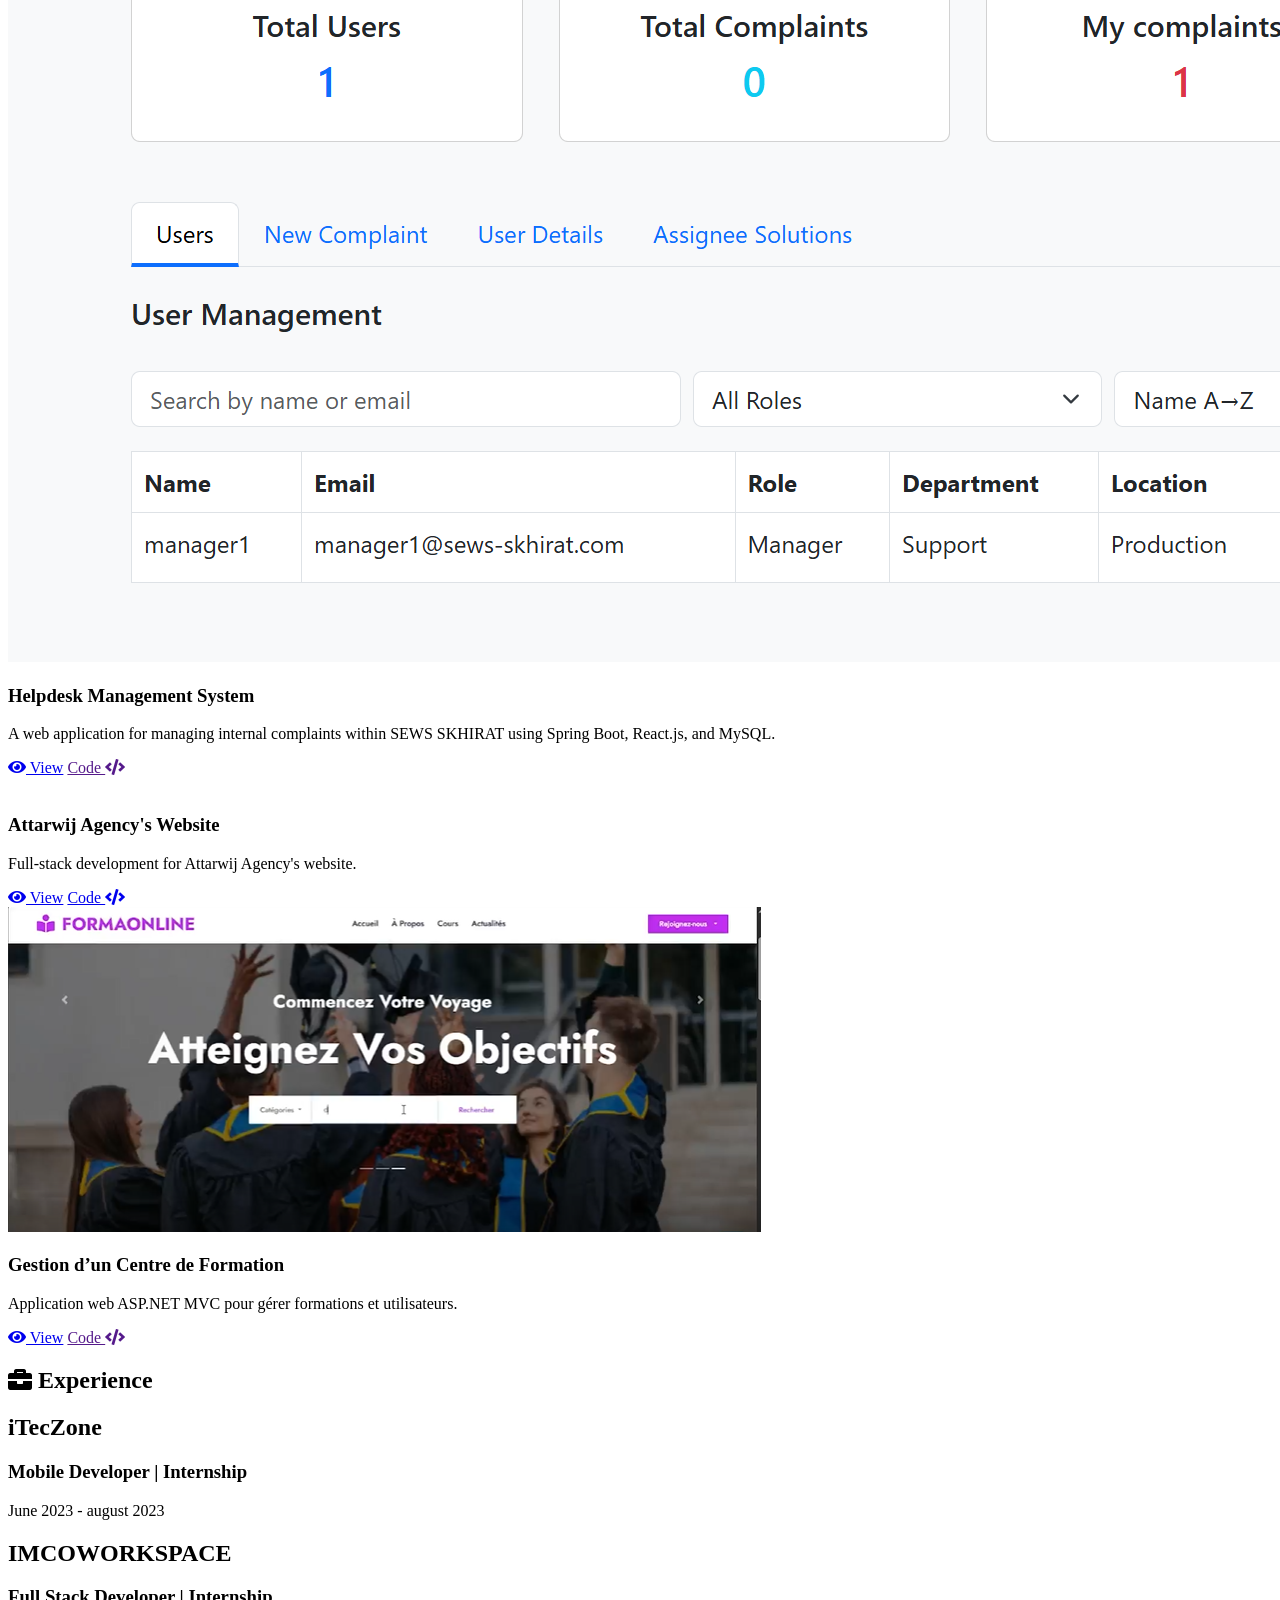
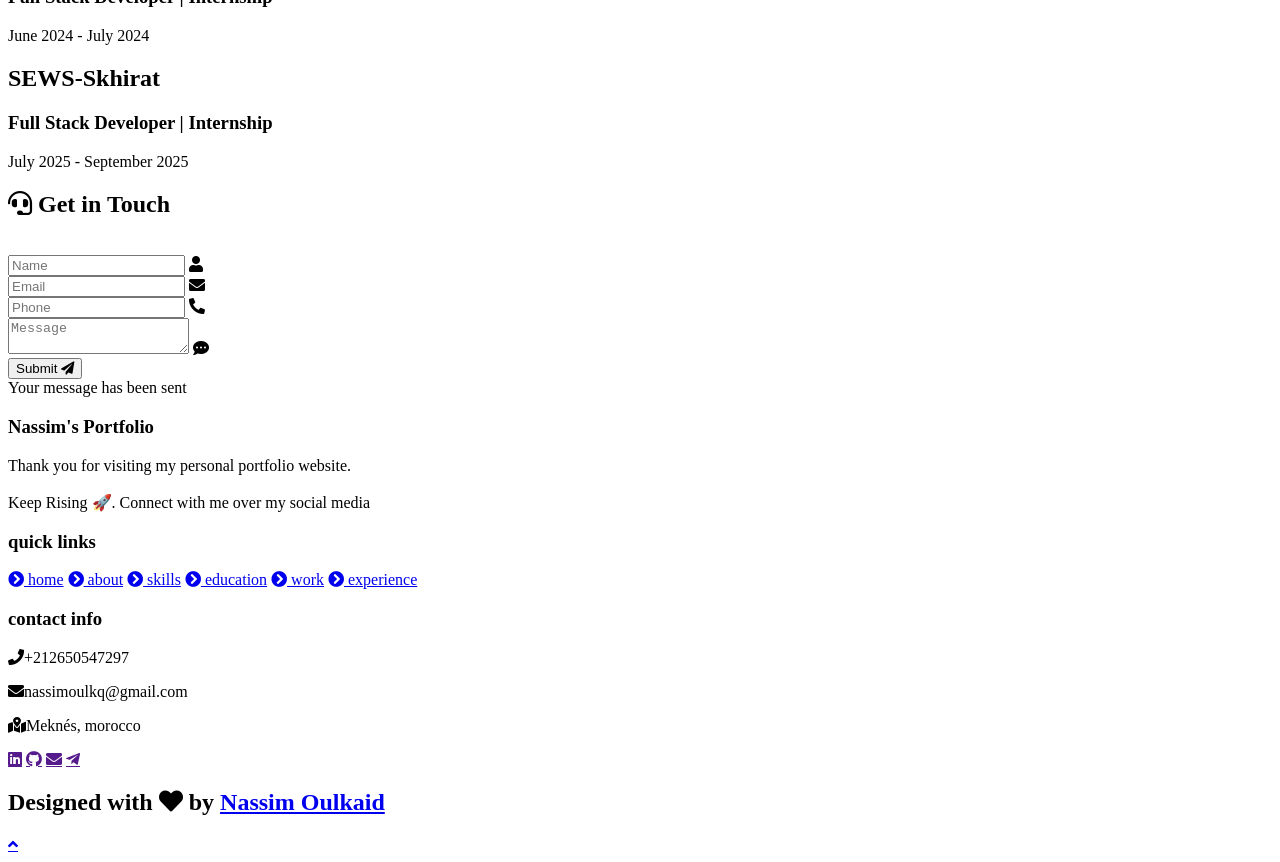
==== commit 4be60fd0: "last updates" ====
--- a/index.html
+++ b/index.html
@@ -265,7 +265,7 @@
       <div class="content">
       <h3>Preparatory Classes for Engineering Schools</h3>
       <p>Carnot Prepa | CPGE</p>
-      <h4>2019-2022 | Completed</h4>
+      <h4>2020-2022 | Completed</h4>
       </div>
     </div>
 
@@ -413,7 +413,7 @@
         </div>
         <div class="desc">
             <h3>Full Stack Developer | Internship</h3>
-            <p>July 2026 - September 2026</p>
+            <p>July 2025 - September 2025</p>
         </div>
       </div>
     </div>
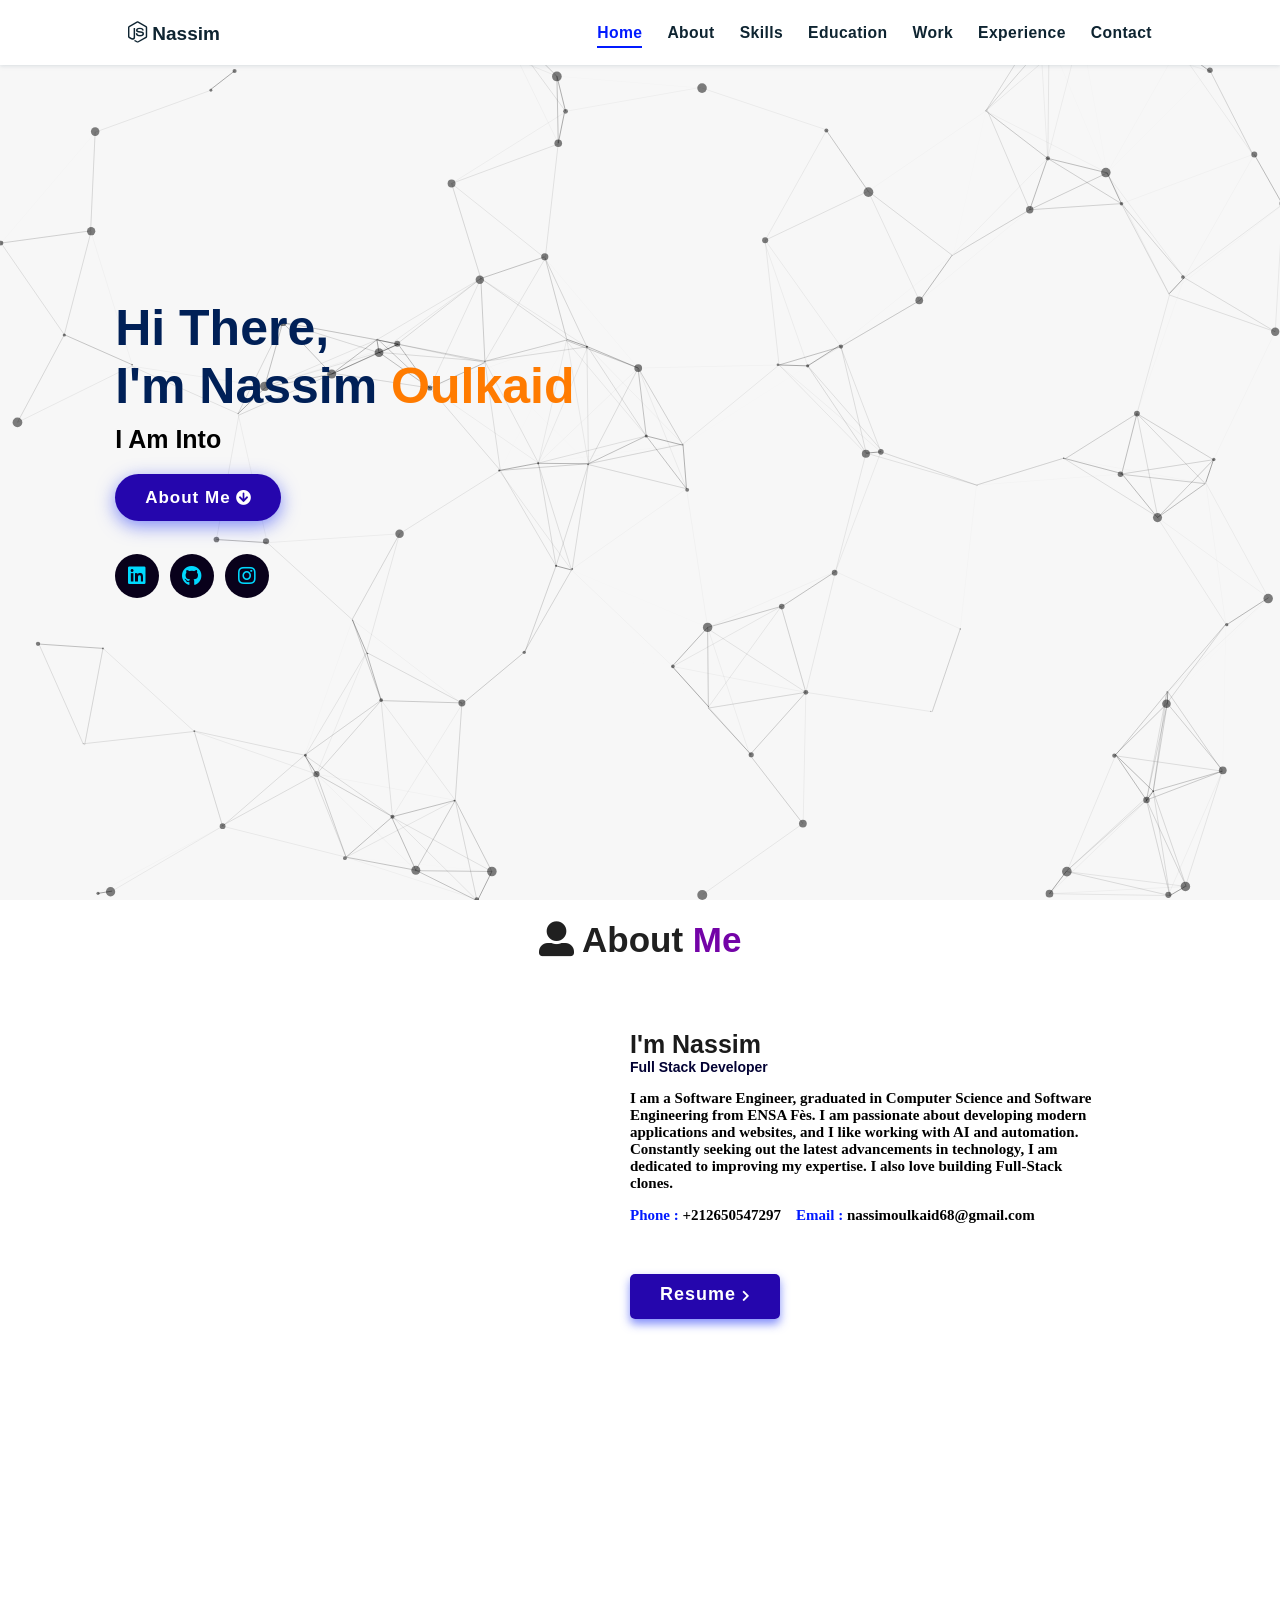
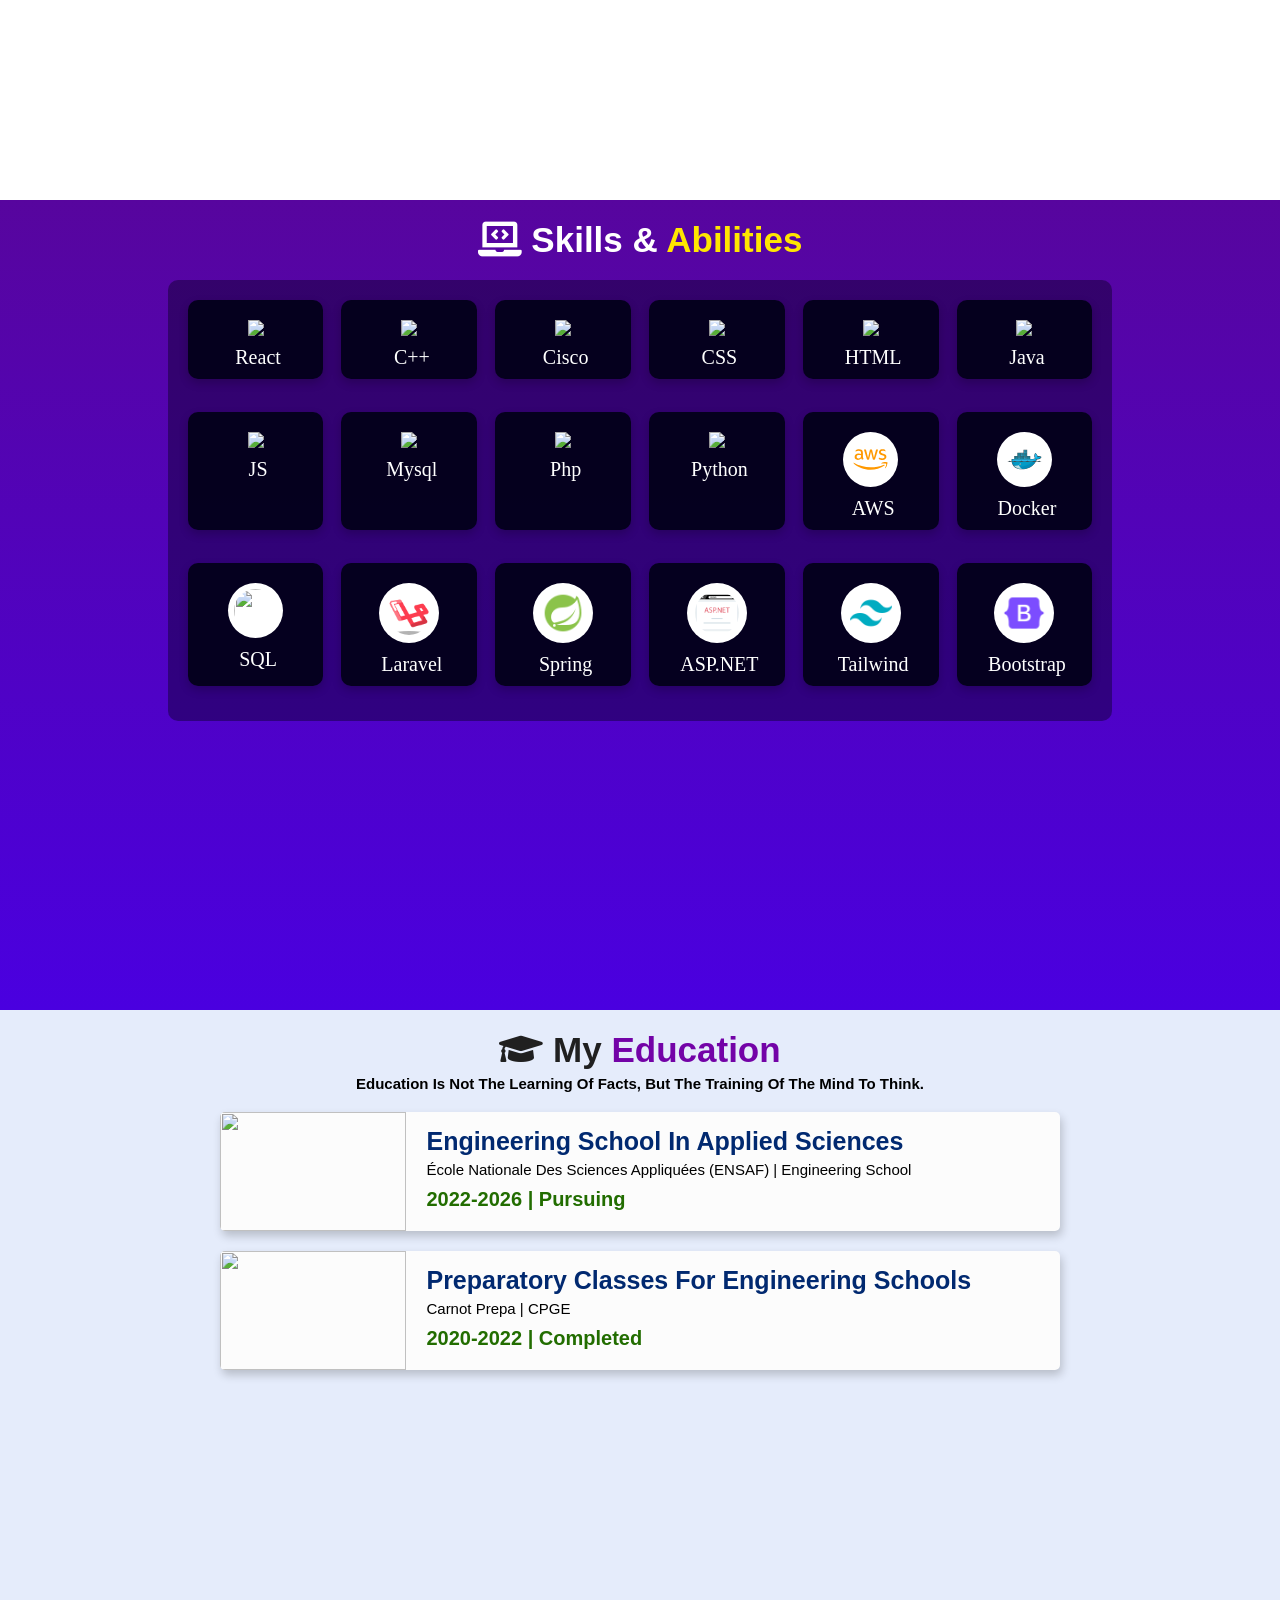
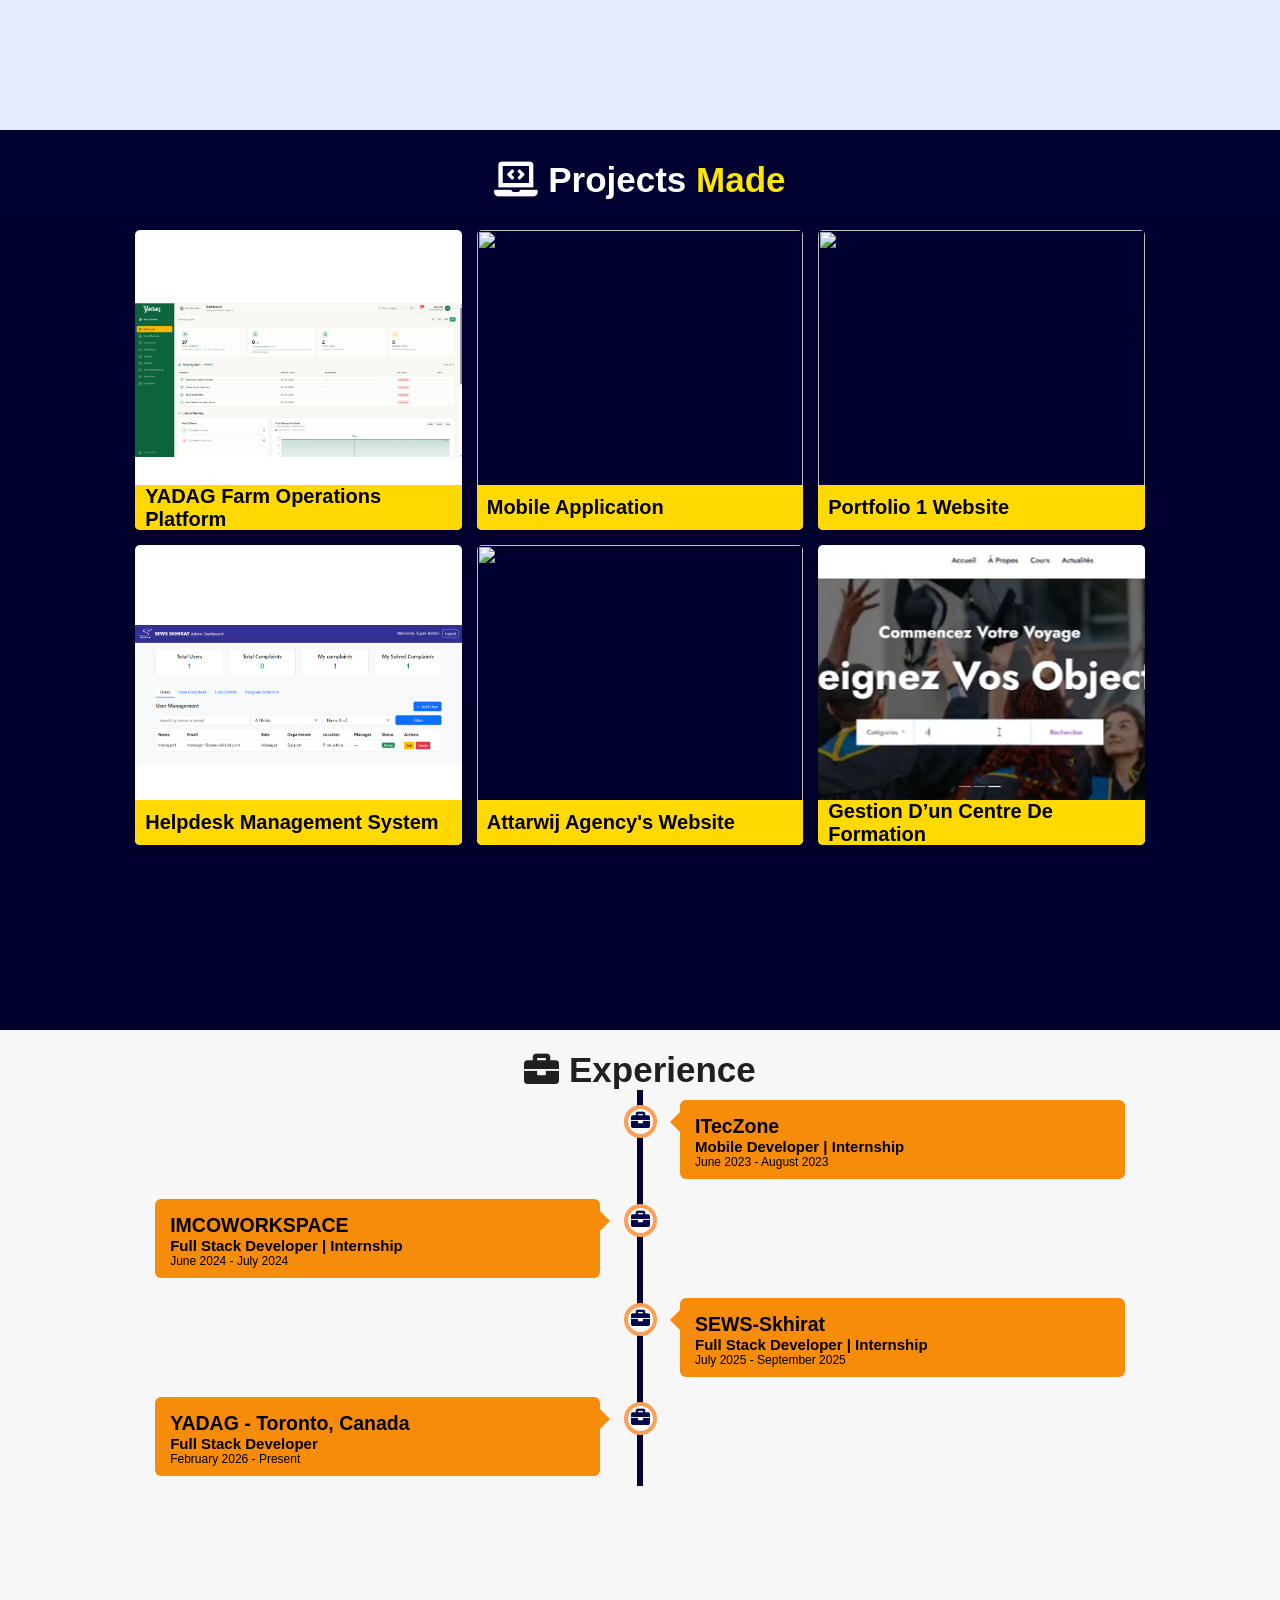
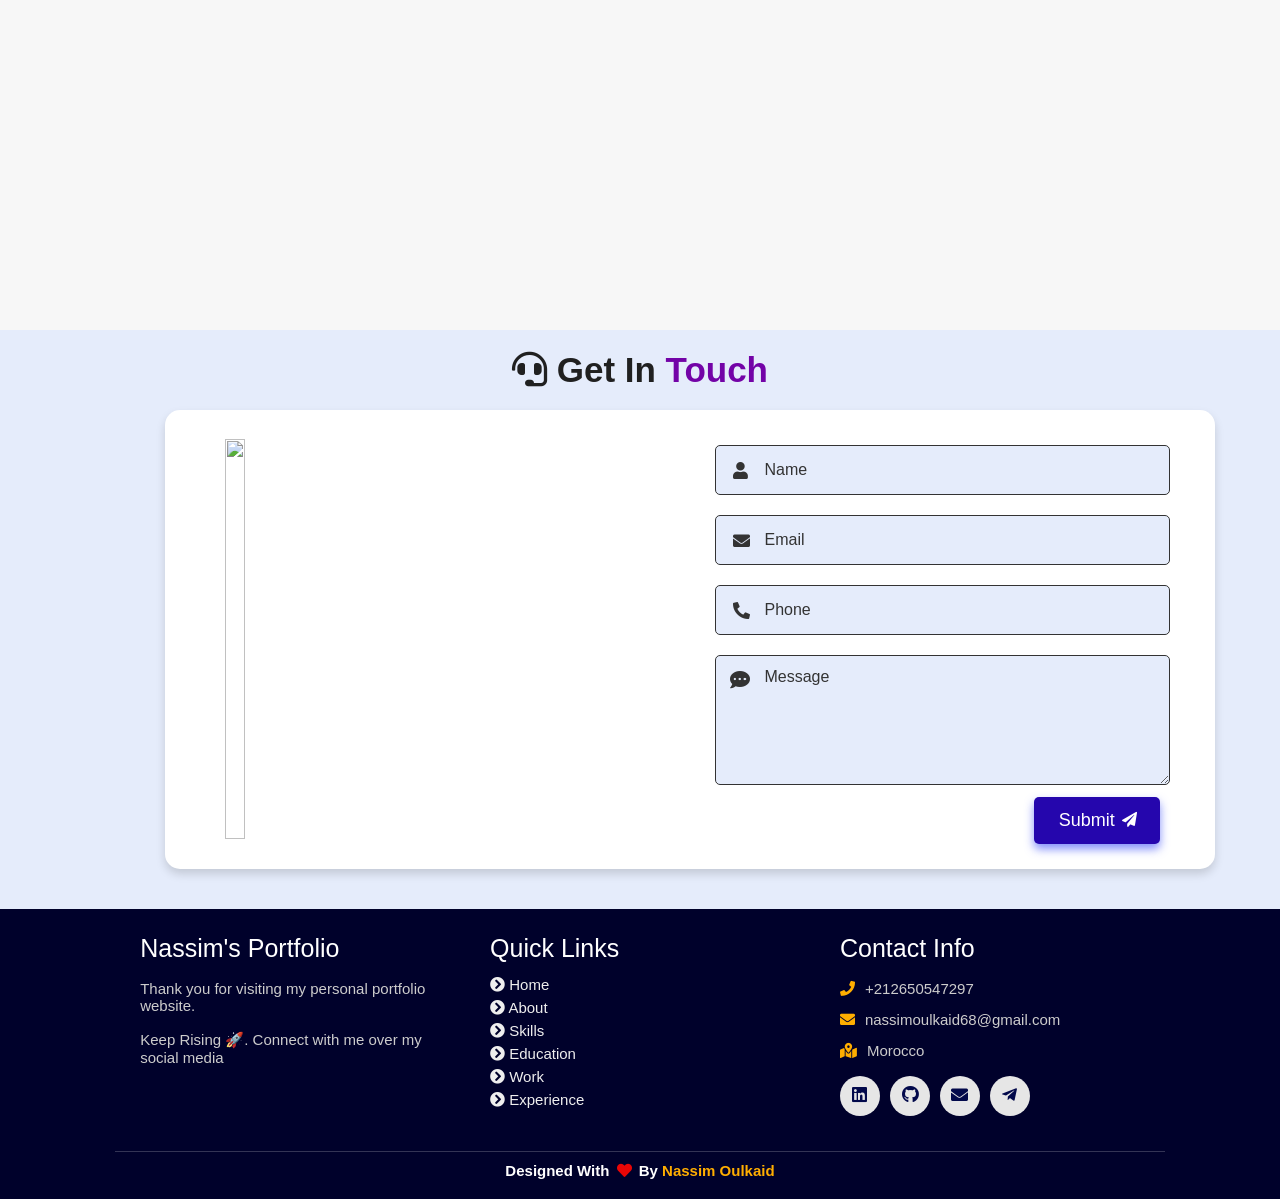
==== commit d0379c32: "Add CV, icons, and project images; update index and style files" ====
--- a/index.html
+++ b/index.html
@@ -47,7 +47,7 @@
     </a>
     <div class="socials">
         <ul class="social-icons">
-          <li><a class="linkedin" aria-label="LinkedIn" href="" target="_blank"><i class="fab fa-linkedin"></i></a></li> 
+          <li><a class="linkedin" aria-label="LinkedIn" href="https://www.linkedin.com/in/nassim-oulkaid" target="_blank"><i class="fab fa-linkedin"></i></a></li> 
           <li><a class="github" aria-label="GitHub" href="" target="_blank"><i class="fab fa-github"></i></a></li>
           <li><a class="instagram" aria-label="Instagram" href=""><i class="fab fa-instagram" target="_blank"></i></a></li>
         </ul>
@@ -73,15 +73,14 @@
         <h3>I'm Nassim</h3>
         <span class="tag">Full Stack Developer</span>
         
-        <p>I am a Full-Stack Developer based in Morocco,
-           currently pursuing my fifth year in Computer Science and Software Engineering at ENSA Fès.
-          I am passionate about enhancing my coding skills and developing modern applications and websites.
+        <p>I am a Software Engineer,
+           graduated in Computer Science and Software Engineering from ENSA Fès.
+          I am passionate about developing modern applications and websites, and I like working with AI and automation.
           Constantly seeking out the latest advancements in technology,
           I am dedicated to improving my expertise. I also love building Full-Stack clones.</p>
         
         <div class="box-container">
             <div class="box">
-              <p><span> age : </span> 23 </p>
               <p><span> phone : </span> +212650547297 </p>
             </div> 
             <div class="box">
@@ -90,7 +89,7 @@
         </div>
         
         <div class="resumebtn">
-          <a href="./CV_NassimOulkaid.pdf" download="CV_NassimOulkaid.pdf" target="_blank" class="btn">
+          <a href="./assets/CV_NassimOulkaid.pdf" download="CV_NassimOulkaid.pdf" target="_blank" class="btn">
             <span>Resume</span>
             <i class="fas fa-chevron-right"></i>
           </a>
@@ -171,14 +170,16 @@
             </div>
             <div class="bar">
               <div class="info">
-                <img src="assets/icones/xampp.png"/>
-                <span>Xampp</span>
-              </div>
-            </div>
-            <div class="bar">
-              <div class="info">
-                <img src="assets/icones/xml.png"/>
-                <span>Xml</span>
+                <img src="assets/icones/aws.svg"
+                     style="background:white; border-radius:50%; width:55px; height:55px; padding:10px;"/>
+                <span>AWS</span>
+              </div>
+            </div>
+            <div class="bar">
+              <div class="info">
+                <img src="assets/icones/docker.svg"
+                     style="background:white; border-radius:50%; width:55px; height:55px; padding:10px;"/>
+                <span>Docker</span>
               </div>
             </div>
             <!-- SQL Skill -->
@@ -282,15 +283,15 @@
   <div class="box-container">
 
     <div class="box tilt">
-      <img draggable="false" src="./assets/images/projects/project1.png" alt="" />
-      <div class="content">
-        <div class="tag">
-        <h3>Snake Game</h3>
-        </div>
-        <div class="desc">
-          <p>Building a small Snake game project using Java.</p>
+      <img draggable="false" class="img-contain" src="./assets/images/projects/project-yadag.png" alt="" />
+      <div class="content">
+        <div class="tag">
+        <h3>YADAG Farm Operations Platform</h3>
+        </div>
+        <div class="desc">
+          <p>Enterprise HR platform for agricultural workforce management, built with Laravel, React.js, and MySQL.</p>
           <div class="btns">
-            <a href="#" class="btn" target="_blank"><i class="fas fa-eye"></i> View</a>
+            <a href="https://yadag.io/" class="btn" target="_blank"><i class="fas fa-eye"></i> View</a>
             <a href="#" class="btn" target="_blank">Code <i class="fas fa-code"></i></a>
           </div>
         </div>
@@ -303,7 +304,7 @@
         <h3>Mobile Application</h3>
         </div>
         <div class="desc">
-          <p>Building an Amazon application project for mobile devices using React Native.</p>
+          <p>Building an e-commerce application project for mobile devices using React Native.</p>
           <div class="btns">
             <a href="#" class="btn" target="_blank"><i class="fas fa-eye"></i> View</a>
             <a href="#" class="btn" target="_blank">Code <i class="fas fa-code"></i></a>
@@ -327,7 +328,7 @@
       </div>
     </div>
     <div class="box tilt">
-      <img draggable="false" src="./assets/images/projects/projet6.png" alt="" />
+      <img draggable="false" class="img-contain" src="./assets/images/projects/projet6.png" alt="" />
       <div class="content">
         <div class="tag">
         <h3>Helpdesk Management System</h3>
@@ -414,6 +415,18 @@
         <div class="desc">
             <h3>Full Stack Developer | Internship</h3>
             <p>July 2025 - September 2025</p>
+        </div>
+      </div>
+    </div>
+
+    <div class="container left">
+      <div class="content">
+        <div class="tag">
+          <h2>YADAG - Toronto, Canada</h2>
+        </div>
+        <div class="desc">
+            <h3>Full Stack Developer</h3>
+            <p>February 2026 - Present</p>
         </div>
       </div>
     </div>
@@ -540,11 +553,11 @@
       <div class="box">
           <h3>contact info</h3>
           <p> <i class="fas fa-phone"></i>+212650547297</p>
-          <p> <i class="fas fa-envelope"></i>nassimoulkq@gmail.com</p>
-          <p> <i class="fas fa-map-marked-alt"></i>Meknés, morocco</p>
+          <p> <i class="fas fa-envelope"></i>nassimoulkaid68@gmail.com</p>
+          <p> <i class="fas fa-map-marked-alt"></i>Morocco</p>
           <div class="share">
 
-              <a href="" class="fab fa-linkedin" aria-label="LinkedIn" target="_blank"></a>
+              <a href="https://www.linkedin.com/in/nassim-oulkaid" class="fab fa-linkedin" aria-label="LinkedIn" target="_blank"></a>
               <a href="" class="fab fa-github" aria-label="GitHub" target="_blank"></a>
               <a href="" class="fas fa-envelope" aria-label="Mail" target="_blank"></a>
               <a href="" class="fab fa-telegram-plane" aria-label="Telegram" target="_blank"></a>
--- a/style.css
+++ b/style.css
@@ -0,0 +1,1238 @@
+@import url("https://fonts.googleapis.com/css2?family=Poppins:wght@400;600;700&display=swap");
+@import url("https://fonts.googleapis.com/css2?family=Nunito:ital,wght@0,300;0,400;0,600;0,700;1,300;1,400&display=swap");
+
+* {
+  margin: 0;
+  padding: 0;
+  box-sizing: border-box;
+  text-decoration: none;
+  outline: none;
+  border: none;
+  text-transform: capitalize;
+  transition: all 0.2s linear;
+}
+html {
+  font-size: 62.5%;
+  overflow-x: hidden;
+  scroll-behavior: smooth;
+}
+body {
+  background: #f7f7f7;
+  font-family: "Poppins", sans-serif;
+}
+
+*::selection {
+  background: #2b3dda;
+  color: #fff;
+}
+
+html {
+  font-size: 62.5%;
+  overflow-x: hidden;
+}
+html::-webkit-scrollbar {
+  width: 0.8rem;
+}
+html::-webkit-scrollbar-track {
+  background: rgb(235, 202, 245);
+}
+html::-webkit-scrollbar-thumb {
+  background: #420177;
+}
+
+/* pre loader start */
+.loader-container {
+  position: fixed;
+  top: 0;
+  left: 0;
+  z-index: 10000;
+  background: #e6eff1;
+  display: flex;
+  align-items: center;
+  justify-content: center;
+  height: 100%;
+  width: 100%;
+}
+.loader-container.fade-out {
+  top: -120%;
+}
+/* pre loader end */
+
+/* navbar starts */
+header {
+  position: fixed;
+  top: 0;
+  left: 0;
+  right: 0;
+  z-index: 1000;
+  display: flex;
+  align-items: center;
+  justify-content: space-between;
+  padding: 1.7rem 10%;
+  height: 6.5rem;
+  background-color: #fff;
+  box-shadow: 0 1px 4px rgba(146, 161, 176, 0.3);
+}
+section {
+  min-height: 100vh;
+  padding: 2rem 9%;
+}
+.heading {
+  font-size: 3.5rem;
+  color: rgb(32, 32, 32);
+  font-weight: 800;
+  text-align: center;
+}
+.heading span {
+  color: rgb(115, 3, 167);
+}
+header .logo {
+  font-size: 1.9rem;
+  font-weight: 800;
+  text-decoration: none;
+  color: #0e2431;
+}
+header .logo i {
+  font-size: 2.2rem;
+}
+header .logo:hover {
+  color: #fc8c05;
+}
+header .navbar ul {
+  list-style: none;
+  display: flex;
+  justify-content: center;
+  align-items: center;
+}
+header .navbar li {
+  margin-left: 2.5rem;
+}
+header .navbar ul li a {
+  font-size: 1.57rem;
+  color: #0e2431;
+  font-weight: 600;
+  text-decoration: none;
+  letter-spacing: 0.04rem;
+  transition: 0.2s;
+}
+header .navbar ul li a.active,
+header .navbar ul li a:hover {
+  color: #011aff;
+  border-bottom: 0.2rem solid #011aff;
+  padding: 0.5rem 0;
+}
+/* navbar ends */
+
+/* hamburger icon starts*/
+#menu {
+  font-size: 3rem;
+  cursor: pointer;
+  color: rgb(24, 2, 63);
+  display: none;
+}
+@media (max-width: 768px) {
+  #menu {
+    display: block;
+  }
+  header .navbar {
+    position: fixed;
+    top: 6.5rem;
+    right: -120%;
+    width: 75%;
+    height: 100%;
+    text-align: left;
+    align-items: flex-start;
+    background-color: #0e0f31;
+  }
+  header .navbar ul {
+    flex-flow: column;
+    padding: 1rem;
+  }
+  header .navbar ul li {
+    text-align: center;
+    width: 100%;
+    margin: 1rem 0;
+    border-radius: 0.5rem;
+    width: 26rem;
+  }
+  header .navbar ul li a {
+    display: block;
+    padding: 1rem;
+    text-align: left;
+    color: #fff;
+    font-size: 2rem;
+  }
+  header .navbar ul li a.active,
+  header .navbar ul li a:hover {
+    padding: 1rem;
+    color: #fff;
+    border-radius: 0.5rem;
+    border-bottom: 0.5rem solid #011aff;
+  }
+  .fa-times {
+    transform: rotate(180deg);
+  }
+  header .navbar.nav-toggle {
+    right: 0;
+  }
+}
+/* hamburger icon ends */
+
+/* hero section starts*/
+.home {
+  position: relative;
+  display: flex;
+  flex-wrap: wrap;
+  gap: 1.5rem;
+  min-height: 100vh;
+  align-items: center;
+}
+.home #particles-js {
+  position: absolute;
+  top: 0;
+  left: 0;
+  height: 100%;
+  width: 100%;
+}
+.home::before {
+  content: "";
+  position: absolute;
+  top: 0;
+  left: 0;
+  height: 100%;
+  width: 100%;
+}
+.home .content {
+  flex: 1 1 40rem;
+  padding-top: 1rem;
+  z-index: 1;
+}
+.home .image {
+  flex: 1 1 40rem;
+  z-index: 1;
+}
+.home .image img {
+  width: 70%;
+  margin-left: 6rem;
+  border-radius: 50%;
+  box-shadow: 0 2px 8px rgba(0, 0, 0, 0.3);
+  cursor: pointer;
+}
+.home .image img:hover {
+  box-shadow: 0 5px 15px rgba(0, 0, 0, 0.5);
+}
+.home .content h2 {
+  font-size: 5rem;
+  font-weight: 800;
+  color: #002057;
+}
+.home .content h2 span {
+  font-size: 5rem;
+  font-weight: 800;
+  color: #ff7b00;
+}
+.home .content p {
+  font-size: 2.5rem;
+  color: #000;
+  font-weight: 600;
+  padding: 1rem 0;
+}
+.home .content p span {
+  font-size: 2.5rem;
+  color: rgb(148, 8, 8);
+  font-weight: 600;
+  padding: 1rem 0;
+}
+.home .btn {
+  margin-top: 1rem;
+  position: absolute;
+  line-height: 0;
+  padding: 1.6rem 3rem;
+  border-radius: 4em;
+  transition: 0.5s;
+  color: #fff;
+  background: #2506ad;
+  box-shadow: 0px 5px 18px rgba(48, 68, 247, 0.6);
+  font-family: "Nunito", sans-serif;
+}
+.home .btn span {
+  font-weight: 700;
+  font-size: 1.7rem;
+  letter-spacing: 0.1rem;
+}
+.home .btn i {
+  margin-left: 0.3rem;
+  font-size: 1.5rem;
+  transition: 0.3s;
+}
+.home .btn:hover {
+  background: #1a047e;
+}
+.home .btn:hover i {
+  transform: translateX(5px);
+}
+/* social icons start */
+.socials {
+  position: relative;
+  margin-top: 9rem;
+}
+.socials .social-icons {
+  padding-left: 0;
+  margin-bottom: 0;
+  list-style: none;
+}
+.socials .social-icons li {
+  display: inline-block;
+  margin-bottom: 14px;
+}
+.social-icons a {
+  font-size: 2rem;
+  display: inline-block;
+  line-height: 44px;
+  color: #00d9ff;
+  background-color: #09011b;
+  width: 44px;
+  height: 44px;
+  text-align: center;
+  margin-right: 8px;
+  border-radius: 100%;
+  -webkit-transition: all 0.2s linear;
+  -o-transition: all 0.2s linear;
+  transition: all 0.2s linear;
+}
+.social-icons a:active,
+.social-icons a:focus,
+.social-icons a:hover {
+  color: #fff;
+  background-color: #0685da;
+}
+.social-icons a.github:hover {
+  background-color: #0e0e0e;
+}
+.social-icons a.linkedin:hover {
+  background-color: #007bb6;
+}
+.social-icons a.instagram:hover {
+  background-color: #ee00da;
+}
+/* social icons end */
+
+/* hero media queries starts*/
+@media (max-width: 450px) {
+  .home .btn {
+    margin: 4rem 0;
+  }
+  .socials {
+    margin-top: 12rem;
+  }
+  .home .image img {
+    margin-top: -12rem;
+  }
+  .home .content p {
+    font-size: 2.2rem;
+  }
+  .home .content p span {
+    font-size: 2.2rem;
+  }
+}
+/* hero media queries ends*/
+/* hero section end */
+
+/* about section starts */
+.about {
+  background: rgb(255, 255, 255);
+}
+.about .row {
+  display: flex;
+  flex-direction: row;
+  gap: 2rem;
+  flex-wrap: wrap;
+  padding: 4rem;
+}
+.about .row .image {
+  text-align: center;
+  flex: 1 1 35rem;
+}
+.about .row .image img {
+  margin: 4rem;
+  width: 30rem;
+  height: auto;
+  border-radius: 5%;
+  box-shadow: 0 5px 10px rgba(0, 0, 0, 0.6);
+  mix-blend-mode: luminosity;
+  transition: 0.3s;
+  cursor: pointer;
+}
+.about .row .image img:hover {
+  mix-blend-mode: normal;
+}
+.about .row .content {
+  flex: 1 1 45rem;
+  padding: 3rem;
+}
+.about .row .content h3 {
+  color: rgb(27, 27, 27);
+  font-size: 2.5rem;
+}
+.about .row .content .tag {
+  font-size: 1.4rem;
+  color: #020133;
+  font-weight: 600;
+  margin-top: 1rem;
+}
+.about .row .content p {
+  font-size: 1.5rem;
+  margin-top: 1.5rem;
+  font-family: "Nunito";
+  font-weight: 600;
+  text-transform: none;
+}
+.about .row .content .box-container {
+  display: flex;
+  flex-wrap: wrap;
+  gap: 1.5rem;
+  font-family: "Nunito";
+  font-weight: 600;
+}
+.about .row .content .box-container .box p {
+  text-transform: none;
+}
+.about .row .content .box-container .box p span {
+  color: #011aff;
+}
+.resumebtn {
+  margin-top: 6rem;
+}
+.resumebtn .btn {
+  padding: 1.7rem 3rem;
+  border-radius: 0.5em;
+  transition: 0.3s;
+  color: #fff;
+  background: #2506ad;
+  box-shadow: 0px 5px 10px rgba(48, 68, 247, 0.6);
+  font-family: "Nunito", sans-serif;
+}
+.resumebtn .btn span {
+  font-weight: 600;
+  font-size: 1.8rem;
+  letter-spacing: 0.1rem;
+}
+.resumebtn .btn i {
+  margin-left: 0.3rem;
+  font-size: 1.2rem;
+  transition: 0.3s;
+}
+.resumebtn .btn:hover {
+  background: #1a047e;
+}
+.resumebtn .btn:hover i {
+  transform: translateX(5px);
+}
+/* about media queries starts*/
+@media screen and (max-width: 600px) {
+  .about .row .image {
+    margin-top: 2rem;
+  }
+  .about .row .image img {
+    margin: 0 auto;
+    width: 80%;
+    mix-blend-mode: normal;
+  }
+  .about .row {
+    padding: 0.5rem;
+    margin-bottom: 7rem;
+  }
+  .about .row .content {
+    padding: 1rem;
+  }
+  .about .row .content .box-container {
+    gap: 0;
+  }
+}
+/* about media queries ends*/
+/* about section ends */
+
+/* skills section starts */
+.skills {
+  min-height: 90vh;
+  background: linear-gradient(to bottom, #57059e, #4a00e0);
+}
+.skills h2 {
+  color: #fff;
+}
+.skills .heading span {
+  color: rgb(255, 230, 0);
+}
+.skills .container {
+  background: rgba(0, 0, 22, 0.4);
+  color: #fff;
+  border-radius: 1rem;
+  padding: 2rem;
+  width: 90%;
+  margin: auto;
+  margin-top: 2rem;
+}
+.skills .container .row {
+  display: grid;
+  grid-template-columns: repeat(6, 1fr);
+  flex-wrap: wrap;
+  gap: 1.8rem;
+}
+.skills .container .bar {
+  margin-bottom: 15px;
+  padding: 10px;
+  border-radius: 1rem;
+  box-shadow: 0 4px 10px rgba(0, 0, 0, 0.2);
+  background: rgba(0, 0, 22, 0.9);
+  transition: 0.2s;
+}
+.skills .container .bar:hover {
+  box-shadow: 0 8px 10px rgba(0, 2, 68, 0.8) !important;
+  background-color: rgba(0, 0, 0, 0.9) !important;
+}
+.skills .container .bar .info {
+  display: flex;
+  flex-direction: column;
+  align-items: center;
+  gap: 1rem;
+  margin-top: 1rem;
+}
+.skills .container .bar .info i {
+  font-size: 4rem;
+}
+.skills .container .bar .info span {
+  font-size: 2rem;
+  font-weight: 500;
+  font-family: "Poppins";
+  margin-left: 0.5rem;
+}
+/* skills media queries starts*/
+@media screen and (max-width: 600px) {
+  .skills .container {
+    padding: 0;
+    margin: 0;
+  }
+  .skills .container .row {
+    grid-template-columns: repeat(2, 1fr);
+    margin: 1rem;
+    padding: 2rem 0.2rem 2rem 0.2rem;
+    gap: 1rem;
+  }
+  .skills .container {
+    margin-top: 5px;
+    width: 100%;
+  }
+}
+/* skills media queries ends*/
+/* skills section ends */
+
+/* education section starts */
+.education {
+  background: #e5ecfb;
+  min-height: 80vh;
+}
+.education .qoute {
+  font-size: 1.5rem;
+  text-align: center;
+  font-family: "Nunito", sans-serif;
+  font-weight: 600;
+  margin-top: 0.5rem;
+}
+.education .box-container {
+  display: flex;
+  flex-wrap: wrap;
+  justify-content: center;
+  align-items: center;
+  flex-direction: column;
+}
+.education .box-container .box {
+  display: flex;
+  flex-direction: row;
+  width: 80%;
+  border-radius: 0.5rem;
+  box-shadow: 0.2rem 0.5rem 1rem rgba(0, 0, 0, 0.2);
+  text-align: center;
+  position: relative;
+  margin-top: 2rem;
+  overflow: hidden;
+  transition: 0.3s;
+  background: rgb(252, 252, 252);
+}
+.education .box-container .box:hover {
+  transform: scale(1.03);
+  box-shadow: 1rem 0.5rem 1.2rem rgba(0, 0, 0, 0.3);
+}
+.education .box-container .box .image {
+  flex: 1 1 20rem;
+  width: 100%;
+}
+.education .box-container .box img {
+  object-fit: cover;
+  position: relative;
+  width: 100%;
+  height: 100%;
+}
+.education .box-container .box .content {
+  position: relative;
+  display: flex;
+  flex-direction: column;
+  padding: 1rem;
+  flex-wrap: wrap;
+  flex: 1 1 70rem;
+}
+.education .box-container .box .content h3 {
+  font-size: 2.5rem;
+  color: #012970;
+  padding: 0.5rem 0;
+  font-weight: 600;
+  text-align: left;
+  margin-left: 1rem;
+}
+.education .box-container .box .content p {
+  font-size: 1.5rem;
+  margin-left: 1rem;
+  text-align: left;
+}
+.education h4 {
+  font-size: 2rem;
+  color: rgb(34, 109, 0);
+  text-align: left;
+  margin: 1rem;
+  font-family: "Nunito", sans-serif;
+  font-weight: 700;
+}
+
+/* education media queries starts*/
+@media screen and (max-width: 600px) {
+  .education .box-container .box {
+    flex-direction: column;
+    width: 100%;
+  }
+  .education .box-container .box .image {
+    width: 100%;
+    height: 25rem;
+  }
+  .education .box-container .box img {
+    width: 100%;
+  }
+  .education .box-container .box .content {
+    position: relative;
+    display: flex;
+    flex-direction: column;
+    padding: 1rem;
+    flex-wrap: wrap;
+    flex: 0;
+  }
+  .education .btns {
+    margin-top: 2rem;
+    margin-left: 1rem;
+    margin-right: 1rem;
+    flex-wrap: wrap;
+  }
+}
+/* education media queries ends*/
+/* education section ends */
+
+/* work section starts */
+.work {
+  /* background: #010124; */
+  background: linear-gradient(to bottom, #000031, #00002c);
+}
+.work h2 {
+  color: #fff;
+  padding: 1rem;
+}
+.work .heading span {
+  color: rgb(255, 230, 0);
+}
+.work .box-container {
+  display: flex;
+  flex-wrap: wrap;
+  gap: 1.5rem;
+  margin: 2rem;
+}
+.work .box-container .box {
+  flex: 1 1 30rem;
+  border-radius: 0.5rem;
+  box-shadow: 0 0.5rem 1rem rgba(0, 0, 0, 0.1);
+  position: relative;
+  overflow: hidden;
+  height: 30rem;
+}
+.work .box-container .box img {
+  height: 100%;
+  width: 100%;
+  object-fit: cover;
+}
+.work .box-container .box img.img-contain {
+  object-fit: contain;
+  background: #fff;
+}
+.work .box-container .box .content {
+  height: 100%;
+  width: 100%;
+  position: absolute;
+  top: 85%;
+  left: 0;
+  background: rgba(255, 255, 255, 0.9);
+  display: flex;
+  flex-direction: column;
+}
+.work .box-container .box .content .tag {
+  display: flex;
+  flex-direction: row;
+  justify-content: space-between;
+  align-items: center;
+  height: 4.5rem;
+  width: 100%;
+  padding-left: 1rem;
+  background: #ffd900;
+}
+.work .box-container .box .content .tag h3 {
+  font-size: 2rem;
+}
+.work .box-container .box:hover .content {
+  top: 25%;
+}
+.work .desc {
+  margin: 2rem;
+  display: flex;
+  flex-direction: column;
+  justify-content: center;
+}
+.work .desc p {
+  font-size: 1.5rem;
+}
+.work .desc .btns {
+  display: flex;
+  justify-content: space-between;
+  width: 100%;
+  margin-top: 2rem;
+}
+.work .desc .btns .btn {
+  line-height: 0;
+  display: inline;
+  padding: 1.5rem 2.5rem;
+  border-radius: 0.5rem;
+  font-size: 1.5rem;
+  color: #fff;
+  background: rgb(12, 12, 12);
+  margin-right: 2rem;
+}
+.work .desc .btns .btn:hover {
+  background: #310ae0f5;
+}
+.work .viewall {
+  display: flex;
+  justify-content: center;
+}
+.work .viewall .btn {
+  position: relative;
+  line-height: 0;
+  padding: 1.6rem 3rem;
+  border-radius: 0.5em;
+  transition: 0.5s;
+  color: rgb(255, 255, 255);
+  font-weight: 700;
+  border: 2px solid #fff;
+  box-shadow: 0px 5px 10px rgba(65, 84, 241, 0.4);
+  text-align: center;
+}
+.work .viewall .btn span {
+  font-weight: 600;
+  font-size: 1.7rem;
+  font-family: "Nunito", sans-serif;
+}
+.work .viewall .btn i {
+  margin-left: 0.3rem;
+  font-size: 1.5rem;
+  transition: 0.3s;
+}
+.work .viewall .btn:hover {
+  background: #fff;
+  color: #000;
+}
+.work .viewall .btn:hover i {
+  transform: translateX(5px);
+}
+/* work section ends */
+
+/* experience section starts */
+.experience .timeline {
+  position: relative;
+  max-width: 1200px;
+  margin: 0 auto;
+}
+.experience .timeline::after {
+  content: "";
+  position: absolute;
+  width: 6px;
+  background: #020133;
+  top: 0;
+  bottom: 0;
+  left: 50%;
+  margin-left: -3px;
+  z-index: -2;
+}
+.experience .container {
+  padding: 10px 40px;
+  position: relative;
+  background-color: inherit;
+  width: 50%;
+}
+/*circles on timeline*/
+.experience .container::after {
+  content: "\f0b1";
+  position: absolute;
+  width: 25px;
+  height: 25px;
+  right: -17px;
+  background-color: rgb(255, 255, 255);
+  border: 4px solid #ff9f55;
+  top: 15px;
+  border-radius: 50%;
+  z-index: 100;
+  font-size: 1.89rem;
+  text-align: center;
+  font-weight: 600;
+  color: #02094b;
+  font-family: "Font Awesome\ 5 Free";
+}
+.experience .left {
+  left: 0;
+}
+.experience .right {
+  left: 50%;
+}
+/* arrows pointing right */
+.experience .left::before {
+  content: " ";
+  height: 0;
+  position: absolute;
+  top: 22px;
+  width: 0;
+  z-index: 1;
+  right: 30px;
+  border: medium solid #f68c09;
+  border-width: 10px 0 10px 10px;
+  border-color: transparent transparent transparent #f68c09;
+}
+/* arrows pointing left  */
+.experience .right::before {
+  content: " ";
+  height: 0;
+  position: absolute;
+  top: 22px;
+  width: 0;
+  z-index: 1;
+  left: 30px;
+  border: medium solid #f68c09;
+  border-width: 10px 10px 10px 0;
+  border-color: transparent #f68c09 transparent transparent;
+}
+.experience .right::after {
+  left: -16px;
+}
+.experience .content {
+  background-color: #f68c09;
+  position: relative;
+  border-radius: 6px;
+}
+.experience .content .tag {
+  font-size: 1.3rem;
+  padding-top: 1.5rem;
+  padding-left: 1.5rem;
+}
+.experience .content .desc {
+  margin-left: 1.5rem;
+  padding-bottom: 1rem;
+}
+.experience .content .desc h3 {
+  font-size: 1.5rem;
+  font-weight: 600;
+}
+.experience .content .desc p {
+  font-size: 1.2rem;
+}
+/* view all button */
+.morebtn {
+  display: flex;
+  justify-content: center;
+}
+.morebtn .btn {
+  position: relative;
+  line-height: 0;
+  padding: 1.6rem 3rem;
+  border-radius: 0.5em;
+  transition: 0.5s;
+  color: #fff;
+  background: #2506ad;
+  box-shadow: 0px 5px 10px rgba(48, 68, 247, 0.6);
+  text-align: center;
+}
+.morebtn .btn span {
+  font-weight: 600;
+  font-size: 1.7rem;
+  font-family: "Nunito", sans-serif;
+}
+.morebtn .btn i {
+  margin-left: 0.3rem;
+  font-size: 1.5rem;
+  transition: 0.3s;
+}
+.morebtn .btn:hover {
+  background: #1a047e;
+}
+.morebtn .btn:hover i {
+  transform: translateX(5px);
+}
+
+/* Media queries - Responsive timeline on screens less than 600px wide */
+@media screen and (max-width: 600px) {
+  .experience {
+    min-height: 80vh;
+  }
+  .experience .timeline {
+    margin-top: 2rem;
+  }
+  .experience .timeline::after {
+    left: 31px;
+  }
+  .experience .container {
+    width: 100%;
+    padding-left: 8rem;
+    padding-right: 2rem;
+  }
+  .experience .container::after {
+    font-size: 2.2rem;
+  }
+  .experience .container::before {
+    left: 61px;
+    border: medium solid #f68c09;
+    border-width: 10px 10px 10px 0;
+    border-color: transparent #f68c09 transparent transparent;
+  }
+  .experience .left::after {
+    left: 15px;
+  }
+  .experience .right::after {
+    left: 15px;
+  }
+  .experience .right {
+    left: 0%;
+  }
+  .morebtn {
+    margin-top: 3rem;
+  }
+}
+/* experience media queries ends */
+/* experience section ends */
+/* contact section starts */
+.contact {
+  background: #e5ecfb;
+  min-height: 60vh;
+}
+.contact .container {
+  max-width: 1050px;
+  width: 100%;
+  background: #fff;
+  border-radius: 1.5rem;
+  margin: 2rem 5rem;
+  box-shadow: 0 5px 10px rgba(0, 0, 0, 0.15);
+}
+.contact .container .content {
+  display: flex;
+  align-items: center;
+  justify-content: space-between;
+  padding: 2.5rem 2rem;
+}
+.contact .content .image-box {
+  max-width: 60%;
+  margin-left: 4rem;
+}
+.contact .content .image-box img {
+  width: 100%;
+  height: 40rem;
+  position: relative;
+}
+.contact .content form {
+  width: 45%;
+  margin-right: 3.5rem;
+}
+form .form-group {
+  display: flex;
+  flex-direction: column;
+  justify-content: center;
+}
+.form-group .field {
+  height: 50px;
+  display: flex;
+  position: relative;
+  margin: 1rem;
+  width: 100%;
+}
+form i {
+  position: absolute;
+  top: 50%;
+  left: 18px;
+  color: rgb(51, 51, 51);
+  font-size: 17px;
+  pointer-events: none;
+  transform: translateY(-50%);
+}
+form .field input,
+form .message textarea {
+  width: 100%;
+  height: 100%;
+  outline: none;
+  padding: 0 16px 0 48px;
+  font-size: 16px;
+  font-family: "Poppins", sans-serif;
+  border-radius: 5px;
+  border: 1px solid rgb(51, 51, 51);
+  background: #e5ecfb;
+}
+.field input::placeholder,
+.message textarea::placeholder {
+  color: rgb(51, 51, 51);
+}
+.field input:focus,
+.message textarea:focus {
+  padding-left: 47px;
+  border: 2px solid rgb(115, 3, 167);
+}
+.field input:focus ~ i,
+.message textarea:focus ~ i {
+  color: rgb(115, 3, 167);
+}
+form .message {
+  position: relative;
+  margin: 1rem;
+  width: 100%;
+}
+form .message i {
+  top: 25px;
+  font-size: 20px;
+  left: 15px;
+}
+form .message textarea {
+  min-height: 130px;
+  max-height: 230px;
+  max-width: 100%;
+  min-width: 100%;
+  padding: 12px 20px 0 48px;
+}
+form .message textarea::-webkit-scrollbar {
+  width: 0px;
+}
+form .button-area {
+  display: flex;
+  float: right;
+  flex-direction: row-reverse;
+}
+.button-area button {
+  color: #fff;
+  border: none;
+  outline: none;
+  font-size: 1.8rem;
+  cursor: pointer;
+  border-radius: 5px;
+  padding: 13px 25px;
+  background: #2506ad;
+  box-shadow: 0px 5px 10px rgba(48, 68, 247, 0.6);
+  transition: 0.3s ease;
+  font-family: "Nunito", sans-serif;
+}
+.button-area button:hover {
+  background: #421cecf5;
+}
+.button-area span {
+  font-size: 17px;
+  padding: 1rem;
+  display: none;
+}
+.button-area button i {
+  position: relative;
+  top: 6px;
+  left: 2px;
+  font-size: 1.5rem;
+  transition: 0.3s;
+  color: #fff;
+}
+.button-area button:hover i {
+  left: 8px;
+}
+.alert {
+  display: none; 
+  position: fixed;
+  bottom: 20px;
+  right: 20px;
+  background-color: #4CAF50; 
+  color: white;
+  padding: 15px 30px; 
+  border-radius: 8px; 
+  font-size: 18px; 
+  width: auto;
+  max-width: 400px; 
+  text-align: center;
+  box-shadow: 0 4px 8px rgba(0, 0, 0, 0.1); 
+  transition: opacity 0.3s ease-in-out; 
+}
+/* contact section media queries starts */
+@media (max-width: 900px) {
+  .contact {
+    min-height: 70vh;
+  }
+  .contact .container {
+    margin: 3rem 0 2rem 0;
+  }
+  .contact .container .content {
+    padding: 18px 12px;
+  }
+  .contact .content .image-box {
+    display: none;
+  }
+  .contact .content form {
+    width: 100%;
+    margin-right: 2rem;
+  }
+}
+/* contact section media queries ends */
+/* contact section ends */
+
+/* footer section starts */
+.footer {
+  min-height: auto;
+  padding-top: 0;
+  background: rgb(0, 1, 43);
+}
+.footer .box-container {
+  display: flex;
+  justify-content: center;
+  flex-wrap: wrap;
+}
+.footer .box-container .box {
+  flex: 1 1 25rem;
+  margin: 2.5rem;
+}
+.footer .box-container .box h3 {
+  font-size: 2.5rem;
+  color: #fff;
+  padding-bottom: 1rem;
+  font-weight: normal;
+}
+.footer .box-container .box p {
+  font-size: 1.5rem;
+  color: #ccc;
+  padding: 0.7rem 0;
+  text-transform: none;
+}
+.footer .box-container .box p i {
+  padding-right: 1rem;
+  color: #ffae00;
+}
+.footer .box-container .box a {
+  font-size: 1.5rem;
+  color: rgb(238, 238, 238);
+  padding: 0.3rem 0;
+  display: block;
+}
+.footer .box-container .box a:hover {
+  color: #ffae00;
+}
+.footer .box-container .box .share {
+  display: flex;
+  flex-wrap: wrap;
+  padding: 1rem 0;
+}
+.footer .box-container .box .share a {
+  height: 4rem;
+  width: 4rem;
+  padding: 1rem;
+  text-align: center;
+  border-radius: 5rem;
+  font-size: 1.7rem;
+  margin-right: 1rem;
+  transition: 0.2s;
+  background: rgb(230, 230, 230);
+  color: #02094b;
+  border: none;
+}
+.footer .box-container .box .share a:hover {
+  background: transparent;
+  transform: scale(0.98);
+  border: 0.1rem solid rgb(180, 178, 178);
+  color: #ffae00;
+}
+.footer .credit {
+  padding: 1rem 0 0 0;
+  text-align: center;
+  font-size: 1.5rem;
+  font-family: "Nunito", sans-serif;
+  font-weight: 600;
+  color: #fff;
+  border-top: 0.1rem solid #fff3;
+}
+.footer .credit a {
+  color: #ffae00;
+}
+.footer .fa {
+  color: #e90606;
+  margin: 0 0.3rem;
+  font-size: 1.5rem;
+  animation: pound 0.35s infinite alternate;
+}
+@-webkit-keyframes pound {
+  to {
+    transform: scale(1.1);
+  }
+}
+@keyframes pound {
+  to {
+    transform: scale(1.1);
+  }
+}
+@media (max-width: 450px) {
+  .footer .box-container .box {
+    margin: 1.5rem;
+  }
+  .footer .box-container .box p {
+    padding: 0.7rem;
+  }
+  .footer .box-container .box .share a {
+    padding: 1.2rem;
+  }
+}
+/* footer section ends */
+
+/* common media queries starts*/
+@media (max-width: 450px) {
+  html {
+    font-size: 55%;
+  }
+  body {
+    padding-right: 0;
+  }
+  section {
+    padding: 2rem;
+  }
+}
+/* common media queries ends*/
+
+/* scroll top starts */
+#scroll-top {
+  position: fixed;
+  top: -140%;
+  right: 2rem;
+  padding: 1rem 1.5rem;
+  font-size: 2rem;
+  background: #ffae00;
+  color: rgb(13, 0, 44);
+  border-radius: 50%;
+  transition: 1s linear;
+  z-index: 1000;
+}
+#scroll-top.active {
+  top: calc(100% - 12rem);
+}
+/* scroll top ends */
